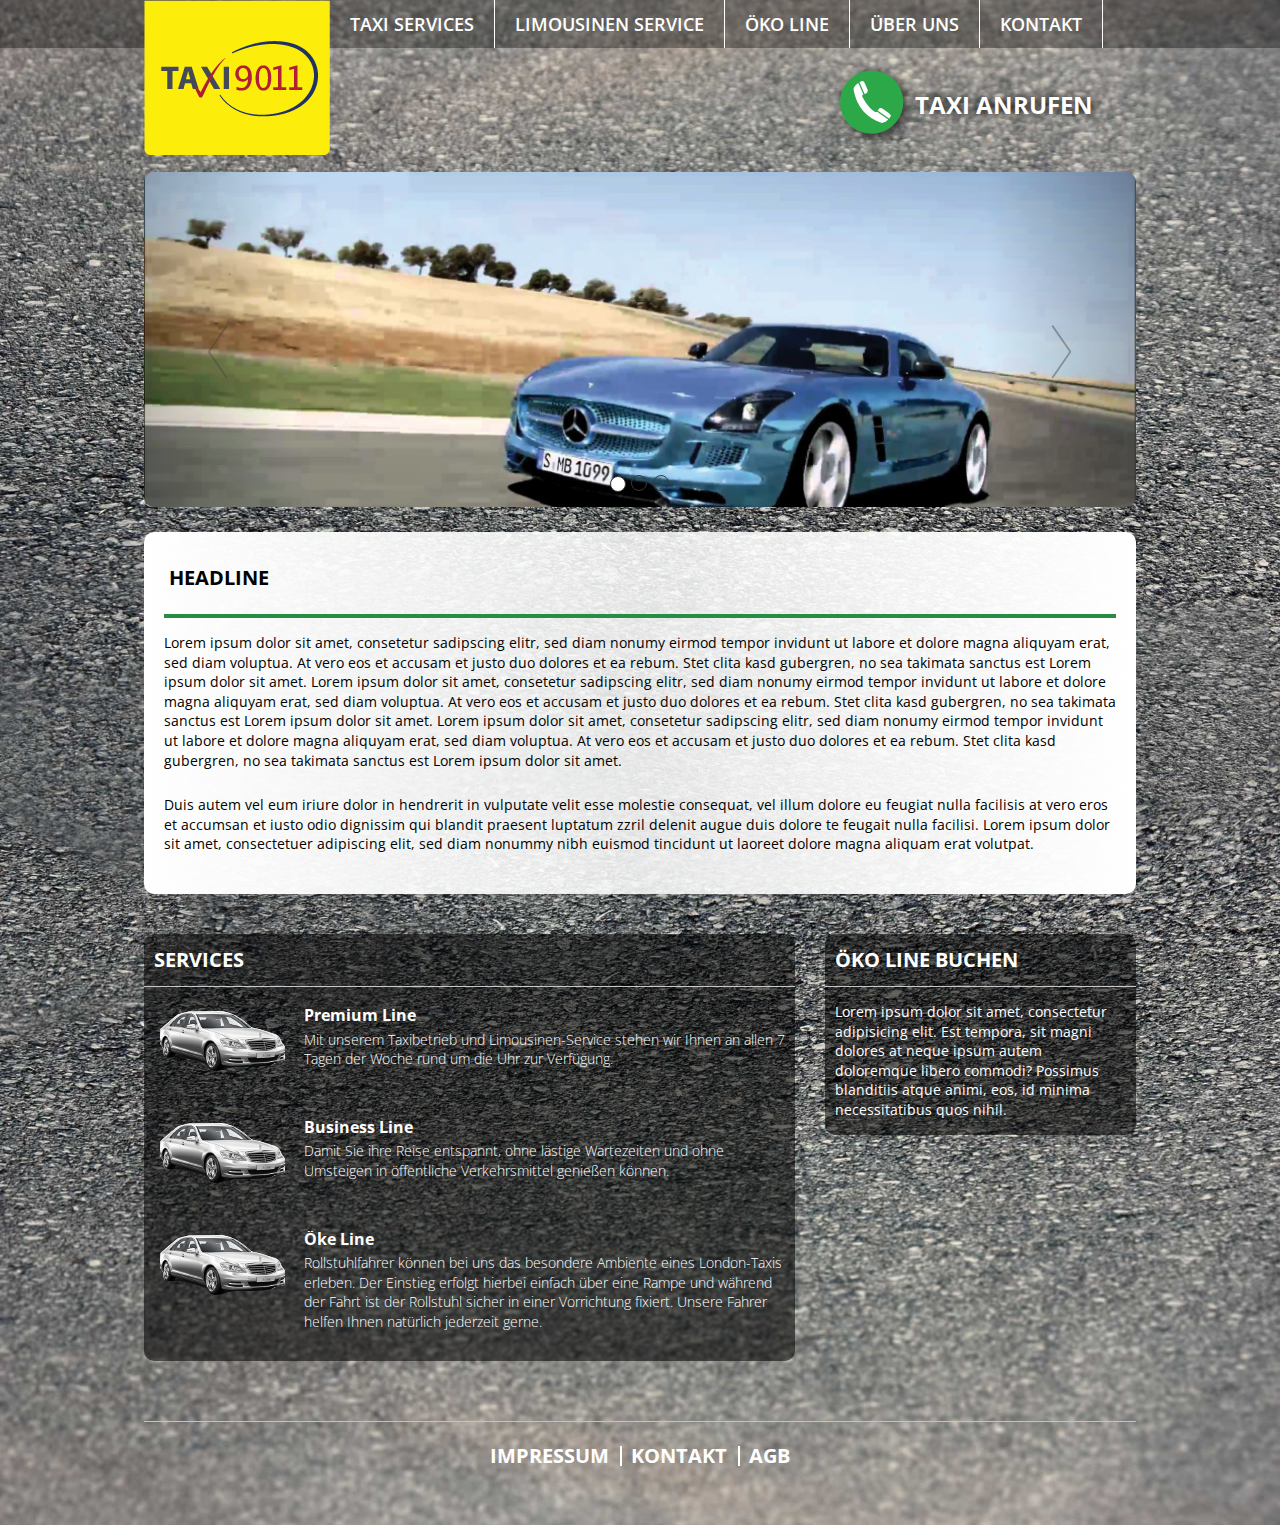
==== artikel.html @ eebd7be8 "upd" ====
<!doctype html>
<!--[if lte IE 8]><html class="lteie8"><![endif]-->
<!--[if gt IE 8]><!--><html><!--<![endif]-->
<head>
	<meta charset="utf-8">
	<title></title>
	<meta name="viewport" content="initial-scale=1"/>
	<link rel="stylesheet" media="screen" href="css/demo.css" >
	<link rel="stylesheet" media="screen" href="css/jquery.jscrollpane.css" >
	<link rel="stylesheet" media="screen" href="css/screen.css" >

	<!-- HTML5 Shim and Respond.js IE8 support of HTML5 elements and media queries -->
	<!-- WARNING: Respond.js doesn't work if you view the page via file:// -->
	<!--[if lt IE 9]>
	  <script src="https://oss.maxcdn.com/html5shiv/3.7.2/html5shiv.min.js"></script>
	  <script src="https://oss.maxcdn.com/respond/1.4.2/respond.min.js"></script>
	<![endif]-->

</head>
<body>

<div class="out">
	<div class="container-fluid">
		<div class="row">
			<div class="col-md-12">
				<div class="nav">
					<div class="nav-in">
						<div class="nav-in-mobile">
							<a href="#" class="logo">Taxi9011</a>
							<div class="nav-meta open-768">
								<p>Ihr Taxi für Lustenau, </p>
								<p>Bregenz und Umgebung</p>
							</div>
						</div>
						<div class="nav-subnav">
							<ul>
								<li>
									<a href="#"><span class="hide-768">Taxi</span> <span>SERVICES</span></a>
									<ul class="dropdown">
										<li>
											<a href="#">Flughafentransfer </a>
										</li>
										<li>
											<a href="#">Krankentransfer</a>
										</li>
										<li>
											<a href="#">Großraumtaxi</a>
										</li>
									</ul>
								</li>
								<li class="hide-768"><a href="#">Limousinen Service</a></li>
								<li class="hide-768"><a href="#">Öko Line</a></li>
								<li><a href="#">Über Uns</a></li>
								<li><a href="#">Kontakt</a></li>
								<li class="nav-subnav-tel open-768"><a href="#"></a></li>
							</ul>
						</div>
					</div>
				</div>
				<div class="some hide-768">
					<a href="#" class="some-link"><span>TAXI ANRUFEN</span></a>
				</div>
			</div>
		</div>
	</div>
	<!-- /.nav -->

	<div class="container-fluid">
		<div class="row">
			<div class="col-md-12">

				<div id="carousel" class="carousel carousel-normal slide" data-ride="carousel">
					<div class="carousel-in">
						<!-- Indicators -->
						<ol class="carousel-indicators">
						  <li data-target="#carousel" data-slide-to="0" class="active"></li>
						  <li data-target="#carousel" data-slide-to="1"></li>
						  <li data-target="#carousel" data-slide-to="2"></li>
						</ol>

						<!-- Wrapper for slides -->
						<div class="carousel-inner">
						  <div class="item active" style="background-image: url(img/slider2.jpg)"></div>
						  <div class="item" style="background-image: url(img/slider2.jpg)"></div>
						  <div class="item" style="background-image: url(img/slider2.jpg)"></div>
						</div>

						<!-- Controls -->
						<a class="left carousel-control" href="#carousel" role="button" data-slide="prev">
						  <span class="glyphicon glyphicon-chevron-left"></span>
						</a>
						<a class="right carousel-control" href="#carousel" role="button" data-slide="next">
						  <span class="glyphicon glyphicon-chevron-right"></span>
						</a>
					</div>
				</div>
				<!-- /.carousel -->
			</div>
		</div>
	</div>

	<div class="container-fluid">
		<div class="row">
			<div class="col-md-12 col-sm-12 col-xs-12">
				<div class="widget">
					<div class="widget-top">
						<h3 class="h3"><a href="#">HEADLINE</a></h3>
					</div>
					<div class="widget-content">
						<p>
							Lorem ipsum dolor sit amet, consetetur sadipscing elitr, sed diam nonumy eirmod tempor invidunt ut labore et dolore magna aliquyam erat, sed diam voluptua. At vero eos et accusam et justo duo dolores et ea rebum. Stet clita kasd gubergren, no sea takimata sanctus est Lorem ipsum dolor sit amet. Lorem ipsum dolor sit amet, consetetur sadipscing elitr, sed diam nonumy eirmod tempor invidunt ut labore et dolore magna aliquyam erat, sed diam voluptua. At vero eos et accusam et justo duo dolores et ea rebum. Stet clita kasd gubergren, no sea takimata sanctus est Lorem ipsum dolor sit amet. Lorem ipsum dolor sit amet, consetetur sadipscing elitr, sed diam nonumy eirmod tempor invidunt ut labore et dolore magna aliquyam erat, sed diam voluptua. At vero eos et accusam et justo duo dolores et ea rebum. Stet clita kasd gubergren, no sea takimata sanctus est Lorem ipsum dolor sit amet. 
						</p>
						<p>
							Duis autem vel eum iriure dolor in hendrerit in vulputate velit esse molestie consequat, vel illum dolore eu feugiat nulla facilisis at vero eros et accumsan et iusto odio dignissim qui blandit praesent luptatum zzril delenit augue duis dolore te feugait nulla facilisi. Lorem ipsum dolor sit amet, consectetuer adipiscing elit, sed diam nonummy nibh euismod tincidunt ut laoreet dolore magna aliquam erat volutpat. 
						</p>
					</div>
				</div>
			</div>
		</div>
	</div>
	<div class="container-fluid">
		<div class="row">
			<div class="col-md-8 col-sm-8 col-xs-12">
				<div class="service">
					<div class="service-top"><h3 class="h3">SERVICES</h3></div>
					<div class="service-item">
						<div class="service-item-media"><img src="img/car21.png" alt=""></div>
						<div class="service-item-descr">
							<h4 class="h4"><a href="#">Premium Line</a></h4>
							<p>Mit unserem Taxibetrieb und Limousinen-Service stehen wir Ihnen an allen 7 Tagen der Woche rund um die Uhr zur Verfügung.</p>
						</div>
					</div>
					<div class="service-item">
						<div class="service-item-media"><img src="img/car21.png" alt=""></div>
						<div class="service-item-descr">
							<h4 class="h4"><a href="#">Business Line</a></h4>
							<p>Damit Sie ihre Reise entspannt, ohne lästige Wartezeiten und ohne Umsteigen in öffentliche Verkehrsmittel genießen können.</p>
						</div>
					</div>
					<div class="service-item">
						<div class="service-item-media"><img src="img/car21.png" alt=""></div>
						<div class="service-item-descr">
							<h4 class="h4"><a href="#">Öke Line</a></h4>
							<p>Rollstuhlfahrer können bei uns das besondere Ambiente eines London-Taxis erleben. Der Einstieg erfolgt hierbei einfach über eine Rampe und während der Fahrt ist der Rollstuhl sicher in einer Vorrichtung fixiert. Unsere Fahrer helfen Ihnen natürlich jederzeit gerne.</p>
						</div>
					</div>
				</div>
			</div>
			<div class="col-md-4 col-sm-4 col-xs-12">
				<div class="form">
					<div class="form-top">
						<h3 class="h3">Öko Line BUCHEN</h3>
					</div>
					<div class="form-in">
						Lorem ipsum dolor sit amet, consectetur adipisicing elit. Est tempora, sit magni dolores at neque ipsum autem doloremque libero commodi? Possimus blanditiis atque animi, eos, id minima necessitatibus quos nihil.
					</div>
				</div>
			</div>
		</div>
	</div>
	<div class="container-fluid">
		<div class="row">
			<div class="col-md-12">
				<div class="footer">
					<div class="footer-nav">
						<ul>
							<li><a href="#">IMPResSUm</a></li>
							<li><a href="#">KONTAKT </a></li>
							<li><a href="#">AGB</a></li>
						</ul>
					</div>
				</div>
			</div>
		</div>
	</div>
</div>
<!-- /.out -->

<script src="js/lib/head.js" data-headjs-load="js/init.js"></script>
</body>
</html>
---- css/demo.css ----
/*
 * CSS Styles that are used on the jScrollPane demo site - these are custom to the site and
 * you shouldn't need to use them in your own implementations of jScrollPane.
 */

#top-nav
{
	width: 780px;
	background: #50506d;
	padding: 0 20px 12px 0;
	margin: 0 auto 20px;
	overflow: hidden;

	-moz-border-radius: 5px;
	-webkit-border-radius: 5px;
	border-radius: 5px;
	-moz-border-radius-topleft: 0;
	-webkit-border-top-left-radius: 0;
	border-radius-topleft: 0;
	-moz-border-radius-topright: 0;
	-webkit-border-top-right-radius: 0;
	border-radius-topright: 0;
}

#top-nav img
{
	float: left;
}

#top-nav ul
{
	margin: 28px 0 0;
	overflow: hidden;
	float: right;
}

#top-nav ul li
{
	float: left;
	padding: 0 0 0 1em;
	list-style: none;
}

#top-nav ul li a
{
	color: #fff;
}

#top-nav ul li a:hover
{
	color: #ffa;
}

#top-nav ul li:last-child
{
	padding-right: 0;
}

#container
{
	width: 760px;
	background: #eeeef4;
	padding: 20px;
	margin: 20px auto;

	-moz-border-radius: 5px;
	-webkit-border-radius: 5px;
	border-radius: 5px;
}

h2 span.setting-type
{
	font-weight: normal;
}
p.intro
{
	font-size: 116%;
	padding: 10px;
	background: #fff;

	-moz-border-radius: 3px;
	-webkit-border-radius: 3px;
	border-radius: 3px;

}
ul.link-list li
{
	margin: 0;
}
---- css/screen.css ----
@import url(http://fonts.googleapis.com/css?family=Open+Sans:400,300,600,700,800&subset=latin,cyrillic);
/* normalize.css v3.0.1 | MIT License | git.io/normalize */
html { font-family: sans-serif; -ms-text-size-adjust: 100%; -webkit-text-size-adjust: 100%; }

body { margin: 0; }

article, aside, details, figcaption, figure, footer, header, hgroup, main, nav, section, summary { display: block; }

audio, canvas, progress, video { display: inline-block; vertical-align: baseline; }

audio:not([controls]) { display: none; height: 0; }

[hidden], template { display: none; }

a { background: transparent; }

a:active, a:hover { outline: 0; }

abbr[title] { border-bottom: 1px dotted; }

b, strong { font-weight: bold; }

dfn { font-style: italic; }

h1 { font-size: 2em; margin: 0.67em 0; }

mark { background: #ff0; color: #000; }

small { font-size: 80%; }

sub, sup { font-size: 75%; line-height: 0; position: relative; vertical-align: baseline; }

sup { top: -0.5em; }

sub { bottom: -0.25em; }

img { border: 0; }

svg:not(:root) { overflow: hidden; }

figure { margin: 1em 40px; }

hr { -moz-box-sizing: content-box; box-sizing: content-box; height: 0; }

pre { overflow: auto; }

code, kbd, pre, samp { font-family: monospace, monospace; font-size: 1em; }

button, input, optgroup, select, textarea { color: inherit; font: inherit; margin: 0; }

button { overflow: visible; }

button, select { text-transform: none; }

button, html input[type="button"], input[type="reset"], input[type="submit"] { -webkit-appearance: button; cursor: pointer; }

button[disabled], html input[disabled] { cursor: default; }

button::-moz-focus-inner, input::-moz-focus-inner { border: 0; padding: 0; }

input { line-height: normal; }

input[type="checkbox"], input[type="radio"] { box-sizing: border-box; padding: 0; }

input[type="number"]::-webkit-inner-spin-button, input[type="number"]::-webkit-outer-spin-button { height: auto; }

input[type="search"] { -webkit-appearance: textfield; -moz-box-sizing: content-box; -webkit-box-sizing: content-box; box-sizing: content-box; }

input[type="search"]::-webkit-search-cancel-button, input[type="search"]::-webkit-search-decoration { -webkit-appearance: none; }

fieldset { border: 1px solid #c0c0c0; margin: 0 2px; padding: 0.35em 0.625em 0.75em; }

legend { border: 0; padding: 0; }

textarea { overflow: auto; }

optgroup { font-weight: bold; }

table { border-collapse: collapse; border-spacing: 0; }

td, th { padding: 0; }

@media print { * { text-shadow: none !important; color: #000 !important; background: transparent !important; box-shadow: none !important; }
  a, a:visited { text-decoration: underline; }
  a[href]:after { content: " (" attr(href) ")"; }
  abbr[title]:after { content: " (" attr(title) ")"; }
  a[href^="javascript:"]:after, a[href^="#"]:after { content: ""; }
  pre, blockquote { border: 1px solid #999; page-break-inside: avoid; }
  thead { display: table-header-group; }
  tr, img { page-break-inside: avoid; }
  img { max-width: 100% !important; }
  p, h2, h3 { orphans: 3; widows: 3; }
  h2, h3 { page-break-after: avoid; }
  select { background: #fff !important; }
  .navbar { display: none; }
  .table td, .table th { background-color: #fff !important; }
  .btn > .caret, .dropup > .btn > .caret { border-top-color: #000 !important; }
  .label { border: 1px solid #000; }
  .table { border-collapse: collapse !important; }
  .table-bordered th, .table-bordered td { border: 1px solid #ddd !important; } }
@font-face { font-family: 'Glyphicons Halflings'; src: url("bootstrap/glyphicons-halflings-regular.eot"); src: url("bootstrap/glyphicons-halflings-regular.eot?#iefix") format("embedded-opentype"), url("bootstrap/glyphicons-halflings-regular.woff") format("woff"), url("bootstrap/glyphicons-halflings-regular.ttf") format("truetype"), url("bootstrap/glyphicons-halflings-regular.svg#glyphicons_halflingsregular") format("svg"); }

.glyphicon { position: relative; top: 1px; display: inline-block; font-family: 'Glyphicons Halflings'; font-style: normal; font-weight: normal; line-height: 1; -webkit-font-smoothing: antialiased; -moz-osx-font-smoothing: grayscale; }

.glyphicon-asterisk:before { content: "\2a"; }

.glyphicon-plus:before { content: "\2b"; }

.glyphicon-euro:before { content: "\20ac"; }

.glyphicon-minus:before { content: "\2212"; }

.glyphicon-cloud:before { content: "\2601"; }

.glyphicon-envelope:before { content: "\2709"; }

.glyphicon-pencil:before { content: "\270f"; }

.glyphicon-glass:before { content: "\e001"; }

.glyphicon-music:before { content: "\e002"; }

.glyphicon-search:before { content: "\e003"; }

.glyphicon-heart:before { content: "\e005"; }

.glyphicon-star:before { content: "\e006"; }

.glyphicon-star-empty:before { content: "\e007"; }

.glyphicon-user:before { content: "\e008"; }

.glyphicon-film:before { content: "\e009"; }

.glyphicon-th-large:before { content: "\e010"; }

.glyphicon-th:before { content: "\e011"; }

.glyphicon-th-list:before { content: "\e012"; }

.glyphicon-ok:before { content: "\e013"; }

.glyphicon-remove:before { content: "\e014"; }

.glyphicon-zoom-in:before { content: "\e015"; }

.glyphicon-zoom-out:before { content: "\e016"; }

.glyphicon-off:before { content: "\e017"; }

.glyphicon-signal:before { content: "\e018"; }

.glyphicon-cog:before { content: "\e019"; }

.glyphicon-trash:before { content: "\e020"; }

.glyphicon-home:before { content: "\e021"; }

.glyphicon-file:before { content: "\e022"; }

.glyphicon-time:before { content: "\e023"; }

.glyphicon-road:before { content: "\e024"; }

.glyphicon-download-alt:before { content: "\e025"; }

.glyphicon-download:before { content: "\e026"; }

.glyphicon-upload:before { content: "\e027"; }

.glyphicon-inbox:before { content: "\e028"; }

.glyphicon-play-circle:before { content: "\e029"; }

.glyphicon-repeat:before { content: "\e030"; }

.glyphicon-refresh:before { content: "\e031"; }

.glyphicon-list-alt:before { content: "\e032"; }

.glyphicon-lock:before { content: "\e033"; }

.glyphicon-flag:before { content: "\e034"; }

.glyphicon-headphones:before { content: "\e035"; }

.glyphicon-volume-off:before { content: "\e036"; }

.glyphicon-volume-down:before { content: "\e037"; }

.glyphicon-volume-up:before { content: "\e038"; }

.glyphicon-qrcode:before { content: "\e039"; }

.glyphicon-barcode:before { content: "\e040"; }

.glyphicon-tag:before { content: "\e041"; }

.glyphicon-tags:before { content: "\e042"; }

.glyphicon-book:before { content: "\e043"; }

.glyphicon-bookmark:before { content: "\e044"; }

.glyphicon-print:before { content: "\e045"; }

.glyphicon-camera:before { content: "\e046"; }

.glyphicon-font:before { content: "\e047"; }

.glyphicon-bold:before { content: "\e048"; }

.glyphicon-italic:before { content: "\e049"; }

.glyphicon-text-height:before { content: "\e050"; }

.glyphicon-text-width:before { content: "\e051"; }

.glyphicon-align-left:before { content: "\e052"; }

.glyphicon-align-center:before { content: "\e053"; }

.glyphicon-align-right:before { content: "\e054"; }

.glyphicon-align-justify:before { content: "\e055"; }

.glyphicon-list:before { content: "\e056"; }

.glyphicon-indent-left:before { content: "\e057"; }

.glyphicon-indent-right:before { content: "\e058"; }

.glyphicon-facetime-video:before { content: "\e059"; }

.glyphicon-picture:before { content: "\e060"; }

.glyphicon-map-marker:before { content: "\e062"; }

.glyphicon-adjust:before { content: "\e063"; }

.glyphicon-tint:before { content: "\e064"; }

.glyphicon-edit:before { content: "\e065"; }

.glyphicon-share:before { content: "\e066"; }

.glyphicon-check:before { content: "\e067"; }

.glyphicon-move:before { content: "\e068"; }

.glyphicon-step-backward:before { content: "\e069"; }

.glyphicon-fast-backward:before { content: "\e070"; }

.glyphicon-backward:before { content: "\e071"; }

.glyphicon-play:before { content: "\e072"; }

.glyphicon-pause:before { content: "\e073"; }

.glyphicon-stop:before { content: "\e074"; }

.glyphicon-forward:before { content: "\e075"; }

.glyphicon-fast-forward:before { content: "\e076"; }

.glyphicon-step-forward:before { content: "\e077"; }

.glyphicon-eject:before { content: "\e078"; }

.glyphicon-chevron-left:before { content: "\e079"; }

.glyphicon-chevron-right:before { content: "\e080"; }

.glyphicon-plus-sign:before { content: "\e081"; }

.glyphicon-minus-sign:before { content: "\e082"; }

.glyphicon-remove-sign:before { content: "\e083"; }

.glyphicon-ok-sign:before { content: "\e084"; }

.glyphicon-question-sign:before { content: "\e085"; }

.glyphicon-info-sign:before { content: "\e086"; }

.glyphicon-screenshot:before { content: "\e087"; }

.glyphicon-remove-circle:before { content: "\e088"; }

.glyphicon-ok-circle:before { content: "\e089"; }

.glyphicon-ban-circle:before { content: "\e090"; }

.glyphicon-arrow-left:before { content: "\e091"; }

.glyphicon-arrow-right:before { content: "\e092"; }

.glyphicon-arrow-up:before { content: "\e093"; }

.glyphicon-arrow-down:before { content: "\e094"; }

.glyphicon-share-alt:before { content: "\e095"; }

.glyphicon-resize-full:before { content: "\e096"; }

.glyphicon-resize-small:before { content: "\e097"; }

.glyphicon-exclamation-sign:before { content: "\e101"; }

.glyphicon-gift:before { content: "\e102"; }

.glyphicon-leaf:before { content: "\e103"; }

.glyphicon-fire:before { content: "\e104"; }

.glyphicon-eye-open:before { content: "\e105"; }

.glyphicon-eye-close:before { content: "\e106"; }

.glyphicon-warning-sign:before { content: "\e107"; }

.glyphicon-plane:before { content: "\e108"; }

.glyphicon-calendar:before { content: "\e109"; }

.glyphicon-random:before { content: "\e110"; }

.glyphicon-comment:before { content: "\e111"; }

.glyphicon-magnet:before { content: "\e112"; }

.glyphicon-chevron-up:before { content: "\e113"; }

.glyphicon-chevron-down:before { content: "\e114"; }

.glyphicon-retweet:before { content: "\e115"; }

.glyphicon-shopping-cart:before { content: "\e116"; }

.glyphicon-folder-close:before { content: "\e117"; }

.glyphicon-folder-open:before { content: "\e118"; }

.glyphicon-resize-vertical:before { content: "\e119"; }

.glyphicon-resize-horizontal:before { content: "\e120"; }

.glyphicon-hdd:before { content: "\e121"; }

.glyphicon-bullhorn:before { content: "\e122"; }

.glyphicon-bell:before { content: "\e123"; }

.glyphicon-certificate:before { content: "\e124"; }

.glyphicon-thumbs-up:before { content: "\e125"; }

.glyphicon-thumbs-down:before { content: "\e126"; }

.glyphicon-hand-right:before { content: "\e127"; }

.glyphicon-hand-left:before { content: "\e128"; }

.glyphicon-hand-up:before { content: "\e129"; }

.glyphicon-hand-down:before { content: "\e130"; }

.glyphicon-circle-arrow-right:before { content: "\e131"; }

.glyphicon-circle-arrow-left:before { content: "\e132"; }

.glyphicon-circle-arrow-up:before { content: "\e133"; }

.glyphicon-circle-arrow-down:before { content: "\e134"; }

.glyphicon-globe:before { content: "\e135"; }

.glyphicon-wrench:before { content: "\e136"; }

.glyphicon-tasks:before { content: "\e137"; }

.glyphicon-filter:before { content: "\e138"; }

.glyphicon-briefcase:before { content: "\e139"; }

.glyphicon-fullscreen:before { content: "\e140"; }

.glyphicon-dashboard:before { content: "\e141"; }

.glyphicon-paperclip:before { content: "\e142"; }

.glyphicon-heart-empty:before { content: "\e143"; }

.glyphicon-link:before { content: "\e144"; }

.glyphicon-phone:before { content: "\e145"; }

.glyphicon-pushpin:before { content: "\e146"; }

.glyphicon-usd:before { content: "\e148"; }

.glyphicon-gbp:before { content: "\e149"; }

.glyphicon-sort:before { content: "\e150"; }

.glyphicon-sort-by-alphabet:before { content: "\e151"; }

.glyphicon-sort-by-alphabet-alt:before { content: "\e152"; }

.glyphicon-sort-by-order:before { content: "\e153"; }

.glyphicon-sort-by-order-alt:before { content: "\e154"; }

.glyphicon-sort-by-attributes:before { content: "\e155"; }

.glyphicon-sort-by-attributes-alt:before { content: "\e156"; }

.glyphicon-unchecked:before { content: "\e157"; }

.glyphicon-expand:before { content: "\e158"; }

.glyphicon-collapse-down:before { content: "\e159"; }

.glyphicon-collapse-up:before { content: "\e160"; }

.glyphicon-log-in:before { content: "\e161"; }

.glyphicon-flash:before { content: "\e162"; }

.glyphicon-log-out:before { content: "\e163"; }

.glyphicon-new-window:before { content: "\e164"; }

.glyphicon-record:before { content: "\e165"; }

.glyphicon-save:before { content: "\e166"; }

.glyphicon-open:before { content: "\e167"; }

.glyphicon-saved:before { content: "\e168"; }

.glyphicon-import:before { content: "\e169"; }

.glyphicon-export:before { content: "\e170"; }

.glyphicon-send:before { content: "\e171"; }

.glyphicon-floppy-disk:before { content: "\e172"; }

.glyphicon-floppy-saved:before { content: "\e173"; }

.glyphicon-floppy-remove:before { content: "\e174"; }

.glyphicon-floppy-save:before { content: "\e175"; }

.glyphicon-floppy-open:before { content: "\e176"; }

.glyphicon-credit-card:before { content: "\e177"; }

.glyphicon-transfer:before { content: "\e178"; }

.glyphicon-cutlery:before { content: "\e179"; }

.glyphicon-header:before { content: "\e180"; }

.glyphicon-compressed:before { content: "\e181"; }

.glyphicon-earphone:before { content: "\e182"; }

.glyphicon-phone-alt:before { content: "\e183"; }

.glyphicon-tower:before { content: "\e184"; }

.glyphicon-stats:before { content: "\e185"; }

.glyphicon-sd-video:before { content: "\e186"; }

.glyphicon-hd-video:before { content: "\e187"; }

.glyphicon-subtitles:before { content: "\e188"; }

.glyphicon-sound-stereo:before { content: "\e189"; }

.glyphicon-sound-dolby:before { content: "\e190"; }

.glyphicon-sound-5-1:before { content: "\e191"; }

.glyphicon-sound-6-1:before { content: "\e192"; }

.glyphicon-sound-7-1:before { content: "\e193"; }

.glyphicon-copyright-mark:before { content: "\e194"; }

.glyphicon-registration-mark:before { content: "\e195"; }

.glyphicon-cloud-download:before { content: "\e197"; }

.glyphicon-cloud-upload:before { content: "\e198"; }

.glyphicon-tree-conifer:before { content: "\e199"; }

.glyphicon-tree-deciduous:before { content: "\e200"; }

* { -webkit-box-sizing: border-box; -moz-box-sizing: border-box; box-sizing: border-box; }

*:before, *:after { -webkit-box-sizing: border-box; -moz-box-sizing: border-box; box-sizing: border-box; }

html { font-size: 10px; -webkit-tap-highlight-color: rgba(0, 0, 0, 0); }

body { font-family: "Helvetica Neue", Helvetica, Arial, sans-serif; font-size: 14px; line-height: 1.42857; color: #333333; background-color: white; }

input, button, select, textarea { font-family: inherit; font-size: inherit; line-height: inherit; }

a { color: #222c63; text-decoration: none; }
a:hover, a:focus { color: #0e132a; text-decoration: underline; }
a:focus { outline: thin dotted; outline: 5px auto -webkit-focus-ring-color; outline-offset: -2px; }

figure { margin: 0; }

img { vertical-align: middle; }

.img-responsive { display: block; width: 100% \9; max-width: 100%; height: auto; }

.img-rounded { border-radius: 6px; }

.img-thumbnail { padding: 4px; line-height: 1.42857; background-color: white; border: 1px solid #dddddd; border-radius: 4px; -webkit-transition: all 0.2s ease-in-out; -o-transition: all 0.2s ease-in-out; transition: all 0.2s ease-in-out; display: inline-block; width: 100% \9; max-width: 100%; height: auto; }

.img-circle { border-radius: 50%; }

hr { margin-top: 20px; margin-bottom: 20px; border: 0; border-top: 1px solid #eeeeee; }

.sr-only { position: absolute; width: 1px; height: 1px; margin: -1px; padding: 0; overflow: hidden; clip: rect(0, 0, 0, 0); border: 0; }

.sr-only-focusable:active, .sr-only-focusable:focus { position: static; width: auto; height: auto; margin: 0; overflow: visible; clip: auto; }

h1, h2, h3, h4, h5, h6, .h1, .h2, .h3, .h4, .h5, .h6 { font-family: inherit; font-weight: 500; line-height: 1.1; color: inherit; }
h1 small, h1 .small, h2 small, h2 .small, h3 small, h3 .small, h4 small, h4 .small, h5 small, h5 .small, h6 small, h6 .small, .h1 small, .h1 .small, .h2 small, .h2 .small, .h3 small, .h3 .small, .h4 small, .h4 .small, .h5 small, .h5 .small, .h6 small, .h6 .small { font-weight: normal; line-height: 1; color: #777777; }

h1, .h1, h2, .h2, h3, .h3 { margin-top: 20px; margin-bottom: 10px; }
h1 small, h1 .small, .h1 small, .h1 .small, h2 small, h2 .small, .h2 small, .h2 .small, h3 small, h3 .small, .h3 small, .h3 .small { font-size: 65%; }

h4, .h4, h5, .h5, h6, .h6 { margin-top: 10px; margin-bottom: 10px; }
h4 small, h4 .small, .h4 small, .h4 .small, h5 small, h5 .small, .h5 small, .h5 .small, h6 small, h6 .small, .h6 small, .h6 .small { font-size: 75%; }

h1, .h1 { font-size: 36px; }

h2, .h2 { font-size: 30px; }

h3, .h3 { font-size: 24px; }

h4, .h4 { font-size: 18px; }

h5, .h5 { font-size: 14px; }

h6, .h6 { font-size: 12px; }

p { margin: 0 0 10px; }

.lead { margin-bottom: 20px; font-size: 16px; font-weight: 300; line-height: 1.4; }
@media (min-width: 768px) { .lead { font-size: 21px; } }

small, .small { font-size: 85%; }

cite { font-style: normal; }

mark, .mark { background-color: #fcf8e3; padding: .2em; }

.text-left { text-align: left; }

.text-right { text-align: right; }

.text-center { text-align: center; }

.text-justify { text-align: justify; }

.text-nowrap { white-space: nowrap; }

.text-lowercase { text-transform: lowercase; }

.text-uppercase { text-transform: uppercase; }

.text-capitalize { text-transform: capitalize; }

.text-muted { color: #777777; }

.text-primary { color: #222c63; }

a.text-primary:hover { color: #151b3d; }

.text-success { color: #3c763d; }

a.text-success:hover { color: #2b542c; }

.text-info { color: #31708f; }

a.text-info:hover { color: #245269; }

.text-warning { color: #8a6d3b; }

a.text-warning:hover { color: #66512c; }

.text-danger { color: #a94442; }

a.text-danger:hover { color: #843534; }

.bg-primary { color: #fff; }

.bg-primary { background-color: #222c63; }

a.bg-primary:hover { background-color: #151b3d; }

.bg-success { background-color: #dff0d8; }

a.bg-success:hover { background-color: #c1e2b3; }

.bg-info { background-color: #d9edf7; }

a.bg-info:hover { background-color: #afd9ee; }

.bg-warning { background-color: #fcf8e3; }

a.bg-warning:hover { background-color: #f7ecb5; }

.bg-danger { background-color: #f2dede; }

a.bg-danger:hover { background-color: #e4b9b9; }

.page-header { padding-bottom: 9px; margin: 40px 0 20px; border-bottom: 1px solid #eeeeee; }

ul, ol { margin-top: 0; margin-bottom: 10px; }
ul ul, ul ol, ol ul, ol ol { margin-bottom: 0; }

.list-unstyled, .list-inline { padding-left: 0; list-style: none; }

.list-inline { margin-left: -5px; }
.list-inline > li { display: inline-block; padding-left: 5px; padding-right: 5px; }

dl { margin-top: 0; margin-bottom: 20px; }

dt, dd { line-height: 1.42857; }

dt { font-weight: bold; }

dd { margin-left: 0; }

.dl-horizontal dd:before, .dl-horizontal dd:after { content: " "; display: table; }
.dl-horizontal dd:after { clear: both; }
@media (min-width: 768px) { .dl-horizontal dt { float: left; width: 160px; clear: left; text-align: right; overflow: hidden; text-overflow: ellipsis; white-space: nowrap; }
  .dl-horizontal dd { margin-left: 180px; } }

abbr[title], abbr[data-original-title] { cursor: help; border-bottom: 1px dotted #777777; }

.initialism { font-size: 90%; text-transform: uppercase; }

blockquote { padding: 10px 20px; margin: 0 0 20px; font-size: 17.5px; border-left: 5px solid #eeeeee; }
blockquote p:last-child, blockquote ul:last-child, blockquote ol:last-child { margin-bottom: 0; }
blockquote footer, blockquote small, blockquote .small { display: block; font-size: 80%; line-height: 1.42857; color: #777777; }
blockquote footer:before, blockquote small:before, blockquote .small:before { content: '\2014 \00A0'; }

.blockquote-reverse, blockquote.pull-right { padding-right: 15px; padding-left: 0; border-right: 5px solid #eeeeee; border-left: 0; text-align: right; }
.blockquote-reverse footer:before, .blockquote-reverse small:before, .blockquote-reverse .small:before, blockquote.pull-right footer:before, blockquote.pull-right small:before, blockquote.pull-right .small:before { content: ''; }
.blockquote-reverse footer:after, .blockquote-reverse small:after, .blockquote-reverse .small:after, blockquote.pull-right footer:after, blockquote.pull-right small:after, blockquote.pull-right .small:after { content: '\00A0 \2014'; }

blockquote:before, blockquote:after { content: ""; }

address { margin-bottom: 20px; font-style: normal; line-height: 1.42857; }

code, kbd, pre, samp { font-family: Menlo, Monaco, Consolas, "Courier New", monospace; }

code { padding: 2px 4px; font-size: 90%; color: #c7254e; background-color: #f9f2f4; border-radius: 4px; }

kbd { padding: 2px 4px; font-size: 90%; color: white; background-color: #333333; border-radius: 3px; box-shadow: inset 0 -1px 0 rgba(0, 0, 0, 0.25); }
kbd kbd { padding: 0; font-size: 100%; box-shadow: none; }

pre { display: block; padding: 9.5px; margin: 0 0 10px; font-size: 13px; line-height: 1.42857; word-break: break-all; word-wrap: break-word; color: #333333; background-color: whitesmoke; border: 1px solid #cccccc; border-radius: 4px; }
pre code { padding: 0; font-size: inherit; color: inherit; white-space: pre-wrap; background-color: transparent; border-radius: 0; }

.pre-scrollable { max-height: 340px; overflow-y: scroll; }

.container { margin-right: auto; margin-left: auto; padding-left: 15px; padding-right: 15px; }
.container:before, .container:after { content: " "; display: table; }
.container:after { clear: both; }
@media (min-width: 768px) { .container { width: 750px; } }
@media (min-width: 992px) { .container { width: 970px; } }
@media (min-width: 1200px) { .container { width: 1170px; } }

.container-fluid { margin-right: auto; margin-left: auto; padding-left: 15px; padding-right: 15px; }
.container-fluid:before, .container-fluid:after { content: " "; display: table; }
.container-fluid:after { clear: both; }

.row { margin-left: -15px; margin-right: -15px; }
.row:before, .row:after { content: " "; display: table; }
.row:after { clear: both; }

.col-xs-1, .col-sm-1, .col-md-1, .col-lg-1, .col-xs-2, .col-sm-2, .col-md-2, .col-lg-2, .col-xs-3, .col-sm-3, .col-md-3, .col-lg-3, .col-xs-4, .col-sm-4, .col-md-4, .col-lg-4, .col-xs-5, .col-sm-5, .col-md-5, .col-lg-5, .col-xs-6, .col-sm-6, .col-md-6, .col-lg-6, .col-xs-7, .col-sm-7, .col-md-7, .col-lg-7, .col-xs-8, .col-sm-8, .col-md-8, .col-lg-8, .col-xs-9, .col-sm-9, .col-md-9, .col-lg-9, .col-xs-10, .col-sm-10, .col-md-10, .col-lg-10, .col-xs-11, .col-sm-11, .col-md-11, .col-lg-11, .col-xs-12, .col-sm-12, .col-md-12, .col-lg-12 { position: relative; min-height: 1px; padding-left: 15px; padding-right: 15px; }

.col-xs-1, .col-xs-2, .col-xs-3, .col-xs-4, .col-xs-5, .col-xs-6, .col-xs-7, .col-xs-8, .col-xs-9, .col-xs-10, .col-xs-11, .col-xs-12 { float: left; }

.col-xs-1 { width: 8.33333%; }

.col-xs-2 { width: 16.66667%; }

.col-xs-3 { width: 25%; }

.col-xs-4 { width: 33.33333%; }

.col-xs-5 { width: 41.66667%; }

.col-xs-6 { width: 50%; }

.col-xs-7 { width: 58.33333%; }

.col-xs-8 { width: 66.66667%; }

.col-xs-9 { width: 75%; }

.col-xs-10 { width: 83.33333%; }

.col-xs-11 { width: 91.66667%; }

.col-xs-12 { width: 100%; }

.col-xs-pull-0 { right: auto; }

.col-xs-pull-1 { right: 8.33333%; }

.col-xs-pull-2 { right: 16.66667%; }

.col-xs-pull-3 { right: 25%; }

.col-xs-pull-4 { right: 33.33333%; }

.col-xs-pull-5 { right: 41.66667%; }

.col-xs-pull-6 { right: 50%; }

.col-xs-pull-7 { right: 58.33333%; }

.col-xs-pull-8 { right: 66.66667%; }

.col-xs-pull-9 { right: 75%; }

.col-xs-pull-10 { right: 83.33333%; }

.col-xs-pull-11 { right: 91.66667%; }

.col-xs-pull-12 { right: 100%; }

.col-xs-push-0 { left: auto; }

.col-xs-push-1 { left: 8.33333%; }

.col-xs-push-2 { left: 16.66667%; }

.col-xs-push-3 { left: 25%; }

.col-xs-push-4 { left: 33.33333%; }

.col-xs-push-5 { left: 41.66667%; }

.col-xs-push-6 { left: 50%; }

.col-xs-push-7 { left: 58.33333%; }

.col-xs-push-8 { left: 66.66667%; }

.col-xs-push-9 { left: 75%; }

.col-xs-push-10 { left: 83.33333%; }

.col-xs-push-11 { left: 91.66667%; }

.col-xs-push-12 { left: 100%; }

.col-xs-offset-0 { margin-left: 0%; }

.col-xs-offset-1 { margin-left: 8.33333%; }

.col-xs-offset-2 { margin-left: 16.66667%; }

.col-xs-offset-3 { margin-left: 25%; }

.col-xs-offset-4 { margin-left: 33.33333%; }

.col-xs-offset-5 { margin-left: 41.66667%; }

.col-xs-offset-6 { margin-left: 50%; }

.col-xs-offset-7 { margin-left: 58.33333%; }

.col-xs-offset-8 { margin-left: 66.66667%; }

.col-xs-offset-9 { margin-left: 75%; }

.col-xs-offset-10 { margin-left: 83.33333%; }

.col-xs-offset-11 { margin-left: 91.66667%; }

.col-xs-offset-12 { margin-left: 100%; }

@media (min-width: 768px) { .col-sm-1, .col-sm-2, .col-sm-3, .col-sm-4, .col-sm-5, .col-sm-6, .col-sm-7, .col-sm-8, .col-sm-9, .col-sm-10, .col-sm-11, .col-sm-12 { float: left; }
  .col-sm-1 { width: 8.33333%; }
  .col-sm-2 { width: 16.66667%; }
  .col-sm-3 { width: 25%; }
  .col-sm-4 { width: 33.33333%; }
  .col-sm-5 { width: 41.66667%; }
  .col-sm-6 { width: 50%; }
  .col-sm-7 { width: 58.33333%; }
  .col-sm-8 { width: 66.66667%; }
  .col-sm-9 { width: 75%; }
  .col-sm-10 { width: 83.33333%; }
  .col-sm-11 { width: 91.66667%; }
  .col-sm-12 { width: 100%; }
  .col-sm-pull-0 { right: auto; }
  .col-sm-pull-1 { right: 8.33333%; }
  .col-sm-pull-2 { right: 16.66667%; }
  .col-sm-pull-3 { right: 25%; }
  .col-sm-pull-4 { right: 33.33333%; }
  .col-sm-pull-5 { right: 41.66667%; }
  .col-sm-pull-6 { right: 50%; }
  .col-sm-pull-7 { right: 58.33333%; }
  .col-sm-pull-8 { right: 66.66667%; }
  .col-sm-pull-9 { right: 75%; }
  .col-sm-pull-10 { right: 83.33333%; }
  .col-sm-pull-11 { right: 91.66667%; }
  .col-sm-pull-12 { right: 100%; }
  .col-sm-push-0 { left: auto; }
  .col-sm-push-1 { left: 8.33333%; }
  .col-sm-push-2 { left: 16.66667%; }
  .col-sm-push-3 { left: 25%; }
  .col-sm-push-4 { left: 33.33333%; }
  .col-sm-push-5 { left: 41.66667%; }
  .col-sm-push-6 { left: 50%; }
  .col-sm-push-7 { left: 58.33333%; }
  .col-sm-push-8 { left: 66.66667%; }
  .col-sm-push-9 { left: 75%; }
  .col-sm-push-10 { left: 83.33333%; }
  .col-sm-push-11 { left: 91.66667%; }
  .col-sm-push-12 { left: 100%; }
  .col-sm-offset-0 { margin-left: 0%; }
  .col-sm-offset-1 { margin-left: 8.33333%; }
  .col-sm-offset-2 { margin-left: 16.66667%; }
  .col-sm-offset-3 { margin-left: 25%; }
  .col-sm-offset-4 { margin-left: 33.33333%; }
  .col-sm-offset-5 { margin-left: 41.66667%; }
  .col-sm-offset-6 { margin-left: 50%; }
  .col-sm-offset-7 { margin-left: 58.33333%; }
  .col-sm-offset-8 { margin-left: 66.66667%; }
  .col-sm-offset-9 { margin-left: 75%; }
  .col-sm-offset-10 { margin-left: 83.33333%; }
  .col-sm-offset-11 { margin-left: 91.66667%; }
  .col-sm-offset-12 { margin-left: 100%; } }
@media (min-width: 992px) { .col-md-1, .col-md-2, .col-md-3, .col-md-4, .col-md-5, .col-md-6, .col-md-7, .col-md-8, .col-md-9, .col-md-10, .col-md-11, .col-md-12 { float: left; }
  .col-md-1 { width: 8.33333%; }
  .col-md-2 { width: 16.66667%; }
  .col-md-3 { width: 25%; }
  .col-md-4 { width: 33.33333%; }
  .col-md-5 { width: 41.66667%; }
  .col-md-6 { width: 50%; }
  .col-md-7 { width: 58.33333%; }
  .col-md-8 { width: 66.66667%; }
  .col-md-9 { width: 75%; }
  .col-md-10 { width: 83.33333%; }
  .col-md-11 { width: 91.66667%; }
  .col-md-12 { width: 100%; }
  .col-md-pull-0 { right: auto; }
  .col-md-pull-1 { right: 8.33333%; }
  .col-md-pull-2 { right: 16.66667%; }
  .col-md-pull-3 { right: 25%; }
  .col-md-pull-4 { right: 33.33333%; }
  .col-md-pull-5 { right: 41.66667%; }
  .col-md-pull-6 { right: 50%; }
  .col-md-pull-7 { right: 58.33333%; }
  .col-md-pull-8 { right: 66.66667%; }
  .col-md-pull-9 { right: 75%; }
  .col-md-pull-10 { right: 83.33333%; }
  .col-md-pull-11 { right: 91.66667%; }
  .col-md-pull-12 { right: 100%; }
  .col-md-push-0 { left: auto; }
  .col-md-push-1 { left: 8.33333%; }
  .col-md-push-2 { left: 16.66667%; }
  .col-md-push-3 { left: 25%; }
  .col-md-push-4 { left: 33.33333%; }
  .col-md-push-5 { left: 41.66667%; }
  .col-md-push-6 { left: 50%; }
  .col-md-push-7 { left: 58.33333%; }
  .col-md-push-8 { left: 66.66667%; }
  .col-md-push-9 { left: 75%; }
  .col-md-push-10 { left: 83.33333%; }
  .col-md-push-11 { left: 91.66667%; }
  .col-md-push-12 { left: 100%; }
  .col-md-offset-0 { margin-left: 0%; }
  .col-md-offset-1 { margin-left: 8.33333%; }
  .col-md-offset-2 { margin-left: 16.66667%; }
  .col-md-offset-3 { margin-left: 25%; }
  .col-md-offset-4 { margin-left: 33.33333%; }
  .col-md-offset-5 { margin-left: 41.66667%; }
  .col-md-offset-6 { margin-left: 50%; }
  .col-md-offset-7 { margin-left: 58.33333%; }
  .col-md-offset-8 { margin-left: 66.66667%; }
  .col-md-offset-9 { margin-left: 75%; }
  .col-md-offset-10 { margin-left: 83.33333%; }
  .col-md-offset-11 { margin-left: 91.66667%; }
  .col-md-offset-12 { margin-left: 100%; } }
@media (min-width: 1200px) { .col-lg-1, .col-lg-2, .col-lg-3, .col-lg-4, .col-lg-5, .col-lg-6, .col-lg-7, .col-lg-8, .col-lg-9, .col-lg-10, .col-lg-11, .col-lg-12 { float: left; }
  .col-lg-1 { width: 8.33333%; }
  .col-lg-2 { width: 16.66667%; }
  .col-lg-3 { width: 25%; }
  .col-lg-4 { width: 33.33333%; }
  .col-lg-5 { width: 41.66667%; }
  .col-lg-6 { width: 50%; }
  .col-lg-7 { width: 58.33333%; }
  .col-lg-8 { width: 66.66667%; }
  .col-lg-9 { width: 75%; }
  .col-lg-10 { width: 83.33333%; }
  .col-lg-11 { width: 91.66667%; }
  .col-lg-12 { width: 100%; }
  .col-lg-pull-0 { right: auto; }
  .col-lg-pull-1 { right: 8.33333%; }
  .col-lg-pull-2 { right: 16.66667%; }
  .col-lg-pull-3 { right: 25%; }
  .col-lg-pull-4 { right: 33.33333%; }
  .col-lg-pull-5 { right: 41.66667%; }
  .col-lg-pull-6 { right: 50%; }
  .col-lg-pull-7 { right: 58.33333%; }
  .col-lg-pull-8 { right: 66.66667%; }
  .col-lg-pull-9 { right: 75%; }
  .col-lg-pull-10 { right: 83.33333%; }
  .col-lg-pull-11 { right: 91.66667%; }
  .col-lg-pull-12 { right: 100%; }
  .col-lg-push-0 { left: auto; }
  .col-lg-push-1 { left: 8.33333%; }
  .col-lg-push-2 { left: 16.66667%; }
  .col-lg-push-3 { left: 25%; }
  .col-lg-push-4 { left: 33.33333%; }
  .col-lg-push-5 { left: 41.66667%; }
  .col-lg-push-6 { left: 50%; }
  .col-lg-push-7 { left: 58.33333%; }
  .col-lg-push-8 { left: 66.66667%; }
  .col-lg-push-9 { left: 75%; }
  .col-lg-push-10 { left: 83.33333%; }
  .col-lg-push-11 { left: 91.66667%; }
  .col-lg-push-12 { left: 100%; }
  .col-lg-offset-0 { margin-left: 0%; }
  .col-lg-offset-1 { margin-left: 8.33333%; }
  .col-lg-offset-2 { margin-left: 16.66667%; }
  .col-lg-offset-3 { margin-left: 25%; }
  .col-lg-offset-4 { margin-left: 33.33333%; }
  .col-lg-offset-5 { margin-left: 41.66667%; }
  .col-lg-offset-6 { margin-left: 50%; }
  .col-lg-offset-7 { margin-left: 58.33333%; }
  .col-lg-offset-8 { margin-left: 66.66667%; }
  .col-lg-offset-9 { margin-left: 75%; }
  .col-lg-offset-10 { margin-left: 83.33333%; }
  .col-lg-offset-11 { margin-left: 91.66667%; }
  .col-lg-offset-12 { margin-left: 100%; } }
table { background-color: transparent; }

th { text-align: left; }

.table { width: 100%; max-width: 100%; margin-bottom: 20px; }
.table > thead > tr > th, .table > thead > tr > td, .table > tbody > tr > th, .table > tbody > tr > td, .table > tfoot > tr > th, .table > tfoot > tr > td { padding: 8px; line-height: 1.42857; vertical-align: top; border-top: 1px solid #dddddd; }
.table > thead > tr > th { vertical-align: bottom; border-bottom: 2px solid #dddddd; }
.table > caption + thead > tr:first-child > th, .table > caption + thead > tr:first-child > td, .table > colgroup + thead > tr:first-child > th, .table > colgroup + thead > tr:first-child > td, .table > thead:first-child > tr:first-child > th, .table > thead:first-child > tr:first-child > td { border-top: 0; }
.table > tbody + tbody { border-top: 2px solid #dddddd; }
.table .table { background-color: white; }

.table-condensed > thead > tr > th, .table-condensed > thead > tr > td, .table-condensed > tbody > tr > th, .table-condensed > tbody > tr > td, .table-condensed > tfoot > tr > th, .table-condensed > tfoot > tr > td { padding: 5px; }

.table-bordered { border: 1px solid #dddddd; }
.table-bordered > thead > tr > th, .table-bordered > thead > tr > td, .table-bordered > tbody > tr > th, .table-bordered > tbody > tr > td, .table-bordered > tfoot > tr > th, .table-bordered > tfoot > tr > td { border: 1px solid #dddddd; }
.table-bordered > thead > tr > th, .table-bordered > thead > tr > td { border-bottom-width: 2px; }

.table-striped > tbody > tr:nth-child(odd) > td, .table-striped > tbody > tr:nth-child(odd) > th { background-color: #f9f9f9; }

.table-hover > tbody > tr:hover > td, .table-hover > tbody > tr:hover > th { background-color: whitesmoke; }

table col[class*="col-"] { position: static; float: none; display: table-column; }

table td[class*="col-"], table th[class*="col-"] { position: static; float: none; display: table-cell; }

.table > thead > tr > td.active, .table > thead > tr > th.active, .table > thead > tr.active > td, .table > thead > tr.active > th, .table > tbody > tr > td.active, .table > tbody > tr > th.active, .table > tbody > tr.active > td, .table > tbody > tr.active > th, .table > tfoot > tr > td.active, .table > tfoot > tr > th.active, .table > tfoot > tr.active > td, .table > tfoot > tr.active > th { background-color: whitesmoke; }

.table-hover > tbody > tr > td.active:hover, .table-hover > tbody > tr > th.active:hover, .table-hover > tbody > tr.active:hover > td, .table-hover > tbody > tr:hover > .active, .table-hover > tbody > tr.active:hover > th { background-color: #e8e8e8; }

.table > thead > tr > td.success, .table > thead > tr > th.success, .table > thead > tr.success > td, .table > thead > tr.success > th, .table > tbody > tr > td.success, .table > tbody > tr > th.success, .table > tbody > tr.success > td, .table > tbody > tr.success > th, .table > tfoot > tr > td.success, .table > tfoot > tr > th.success, .table > tfoot > tr.success > td, .table > tfoot > tr.success > th { background-color: #dff0d8; }

.table-hover > tbody > tr > td.success:hover, .table-hover > tbody > tr > th.success:hover, .table-hover > tbody > tr.success:hover > td, .table-hover > tbody > tr:hover > .success, .table-hover > tbody > tr.success:hover > th { background-color: #d0e9c6; }

.table > thead > tr > td.info, .table > thead > tr > th.info, .table > thead > tr.info > td, .table > thead > tr.info > th, .table > tbody > tr > td.info, .table > tbody > tr > th.info, .table > tbody > tr.info > td, .table > tbody > tr.info > th, .table > tfoot > tr > td.info, .table > tfoot > tr > th.info, .table > tfoot > tr.info > td, .table > tfoot > tr.info > th { background-color: #d9edf7; }

.table-hover > tbody > tr > td.info:hover, .table-hover > tbody > tr > th.info:hover, .table-hover > tbody > tr.info:hover > td, .table-hover > tbody > tr:hover > .info, .table-hover > tbody > tr.info:hover > th { background-color: #c4e3f3; }

.table > thead > tr > td.warning, .table > thead > tr > th.warning, .table > thead > tr.warning > td, .table > thead > tr.warning > th, .table > tbody > tr > td.warning, .table > tbody > tr > th.warning, .table > tbody > tr.warning > td, .table > tbody > tr.warning > th, .table > tfoot > tr > td.warning, .table > tfoot > tr > th.warning, .table > tfoot > tr.warning > td, .table > tfoot > tr.warning > th { background-color: #fcf8e3; }

.table-hover > tbody > tr > td.warning:hover, .table-hover > tbody > tr > th.warning:hover, .table-hover > tbody > tr.warning:hover > td, .table-hover > tbody > tr:hover > .warning, .table-hover > tbody > tr.warning:hover > th { background-color: #faf2cc; }

.table > thead > tr > td.danger, .table > thead > tr > th.danger, .table > thead > tr.danger > td, .table > thead > tr.danger > th, .table > tbody > tr > td.danger, .table > tbody > tr > th.danger, .table > tbody > tr.danger > td, .table > tbody > tr.danger > th, .table > tfoot > tr > td.danger, .table > tfoot > tr > th.danger, .table > tfoot > tr.danger > td, .table > tfoot > tr.danger > th { background-color: #f2dede; }

.table-hover > tbody > tr > td.danger:hover, .table-hover > tbody > tr > th.danger:hover, .table-hover > tbody > tr.danger:hover > td, .table-hover > tbody > tr:hover > .danger, .table-hover > tbody > tr.danger:hover > th { background-color: #ebcccc; }

@media screen and (max-width: 767px) { .table-responsive { width: 100%; margin-bottom: 15px; overflow-y: hidden; overflow-x: auto; -ms-overflow-style: -ms-autohiding-scrollbar; border: 1px solid #dddddd; -webkit-overflow-scrolling: touch; }
  .table-responsive > .table { margin-bottom: 0; }
  .table-responsive > .table > thead > tr > th, .table-responsive > .table > thead > tr > td, .table-responsive > .table > tbody > tr > th, .table-responsive > .table > tbody > tr > td, .table-responsive > .table > tfoot > tr > th, .table-responsive > .table > tfoot > tr > td { white-space: nowrap; }
  .table-responsive > .table-bordered { border: 0; }
  .table-responsive > .table-bordered > thead > tr > th:first-child, .table-responsive > .table-bordered > thead > tr > td:first-child, .table-responsive > .table-bordered > tbody > tr > th:first-child, .table-responsive > .table-bordered > tbody > tr > td:first-child, .table-responsive > .table-bordered > tfoot > tr > th:first-child, .table-responsive > .table-bordered > tfoot > tr > td:first-child { border-left: 0; }
  .table-responsive > .table-bordered > thead > tr > th:last-child, .table-responsive > .table-bordered > thead > tr > td:last-child, .table-responsive > .table-bordered > tbody > tr > th:last-child, .table-responsive > .table-bordered > tbody > tr > td:last-child, .table-responsive > .table-bordered > tfoot > tr > th:last-child, .table-responsive > .table-bordered > tfoot > tr > td:last-child { border-right: 0; }
  .table-responsive > .table-bordered > tbody > tr:last-child > th, .table-responsive > .table-bordered > tbody > tr:last-child > td, .table-responsive > .table-bordered > tfoot > tr:last-child > th, .table-responsive > .table-bordered > tfoot > tr:last-child > td { border-bottom: 0; } }

fieldset { padding: 0; margin: 0; border: 0; min-width: 0; }

legend { display: block; width: 100%; padding: 0; margin-bottom: 20px; font-size: 21px; line-height: inherit; color: #333333; border: 0; border-bottom: 1px solid #e5e5e5; }

label { display: inline-block; max-width: 100%; margin-bottom: 5px; font-weight: bold; }

input[type="search"] { -webkit-box-sizing: border-box; -moz-box-sizing: border-box; box-sizing: border-box; }

input[type="radio"], input[type="checkbox"] { margin: 4px 0 0; margin-top: 1px \9; line-height: normal; }

input[type="file"] { display: block; }

input[type="range"] { display: block; width: 100%; }

select[multiple], select[size] { height: auto; }

input[type="file"]:focus, input[type="radio"]:focus, input[type="checkbox"]:focus { outline: thin dotted; outline: 5px auto -webkit-focus-ring-color; outline-offset: -2px; }

output { display: block; padding-top: 7px; font-size: 14px; line-height: 1.42857; color: #555555; }

.form-control { display: block; width: 100%; height: 34px; padding: 6px 12px; font-size: 14px; line-height: 1.42857; color: #555555; background-color: white; background-image: none; border: 1px solid #cccccc; border-radius: 4px; -webkit-box-shadow: inset 0 1px 1px rgba(0, 0, 0, 0.075); box-shadow: inset 0 1px 1px rgba(0, 0, 0, 0.075); -webkit-transition: border-color ease-in-out 0.15s, box-shadow ease-in-out 0.15s; -o-transition: border-color ease-in-out 0.15s, box-shadow ease-in-out 0.15s; transition: border-color ease-in-out 0.15s, box-shadow ease-in-out 0.15s; }
.form-control:focus { border-color: #66afe9; outline: 0; -webkit-box-shadow: inset 0 1px 1px rgba(0, 0, 0, 0.075), 0 0 8px rgba(102, 175, 233, 0.6); box-shadow: inset 0 1px 1px rgba(0, 0, 0, 0.075), 0 0 8px rgba(102, 175, 233, 0.6); }
.form-control::-moz-placeholder { color: #777777; opacity: 1; }
.form-control:-ms-input-placeholder { color: #777777; }
.form-control::-webkit-input-placeholder { color: #777777; }
.form-control[disabled], .form-control[readonly], fieldset[disabled] .form-control { cursor: not-allowed; background-color: #eeeeee; opacity: 1; }

textarea.form-control { height: auto; }

input[type="search"] { -webkit-appearance: none; }

input[type="date"], input[type="time"], input[type="datetime-local"], input[type="month"] { line-height: 34px; line-height: 1.42857 \0; }
input[type="date"].input-sm, .form-horizontal .form-group-sm input[type="date"].form-control, .input-group-sm > input[type="date"].form-control, .input-group-sm > input[type="date"].input-group-addon, .input-group-sm > .input-group-btn > input[type="date"].btn, input[type="time"].input-sm, .form-horizontal .form-group-sm input[type="time"].form-control, .input-group-sm > input[type="time"].form-control, .input-group-sm > input[type="time"].input-group-addon, .input-group-sm > .input-group-btn > input[type="time"].btn, input[type="datetime-local"].input-sm, .form-horizontal .form-group-sm input[type="datetime-local"].form-control, .input-group-sm > input[type="datetime-local"].form-control, .input-group-sm > input[type="datetime-local"].input-group-addon, .input-group-sm > .input-group-btn > input[type="datetime-local"].btn, input[type="month"].input-sm, .form-horizontal .form-group-sm input[type="month"].form-control, .input-group-sm > input[type="month"].form-control, .input-group-sm > input[type="month"].input-group-addon, .input-group-sm > .input-group-btn > input[type="month"].btn { line-height: 30px; }
input[type="date"].input-lg, .form-horizontal .form-group-lg input[type="date"].form-control, .input-group-lg > input[type="date"].form-control, .input-group-lg > input[type="date"].input-group-addon, .input-group-lg > .input-group-btn > input[type="date"].btn, input[type="time"].input-lg, .form-horizontal .form-group-lg input[type="time"].form-control, .input-group-lg > input[type="time"].form-control, .input-group-lg > input[type="time"].input-group-addon, .input-group-lg > .input-group-btn > input[type="time"].btn, input[type="datetime-local"].input-lg, .form-horizontal .form-group-lg input[type="datetime-local"].form-control, .input-group-lg > input[type="datetime-local"].form-control, .input-group-lg > input[type="datetime-local"].input-group-addon, .input-group-lg > .input-group-btn > input[type="datetime-local"].btn, input[type="month"].input-lg, .form-horizontal .form-group-lg input[type="month"].form-control, .input-group-lg > input[type="month"].form-control, .input-group-lg > input[type="month"].input-group-addon, .input-group-lg > .input-group-btn > input[type="month"].btn { line-height: 42px; }

.form-group { margin-bottom: 15px; }

.radio, .checkbox { position: relative; display: block; min-height: 20px; margin-top: 10px; margin-bottom: 10px; }
.radio label, .checkbox label { padding-left: 20px; margin-bottom: 0; font-weight: normal; cursor: pointer; }

.radio input[type="radio"], .radio-inline input[type="radio"], .checkbox input[type="checkbox"], .checkbox-inline input[type="checkbox"] { position: absolute; margin-left: -20px; margin-top: 4px \9; }

.radio + .radio, .checkbox + .checkbox { margin-top: -5px; }

.radio-inline, .checkbox-inline { display: inline-block; padding-left: 20px; margin-bottom: 0; vertical-align: middle; font-weight: normal; cursor: pointer; }

.radio-inline + .radio-inline, .checkbox-inline + .checkbox-inline { margin-top: 0; margin-left: 10px; }

input[type="radio"][disabled], input[type="radio"].disabled, fieldset[disabled] input[type="radio"], input[type="checkbox"][disabled], input[type="checkbox"].disabled, fieldset[disabled] input[type="checkbox"] { cursor: not-allowed; }

.radio-inline.disabled, fieldset[disabled] .radio-inline, .checkbox-inline.disabled, fieldset[disabled] .checkbox-inline { cursor: not-allowed; }

.radio.disabled label, fieldset[disabled] .radio label, .checkbox.disabled label, fieldset[disabled] .checkbox label { cursor: not-allowed; }

.form-control-static { padding-top: 7px; padding-bottom: 7px; margin-bottom: 0; }
.form-control-static.input-lg, .form-horizontal .form-group-lg .form-control-static.form-control, .input-group-lg > .form-control-static.form-control, .input-group-lg > .form-control-static.input-group-addon, .input-group-lg > .input-group-btn > .form-control-static.btn, .form-control-static.input-sm, .form-horizontal .form-group-sm .form-control-static.form-control, .input-group-sm > .form-control-static.form-control, .input-group-sm > .form-control-static.input-group-addon, .input-group-sm > .input-group-btn > .form-control-static.btn { padding-left: 0; padding-right: 0; }

.input-sm, .form-horizontal .form-group-sm .form-control, .input-group-sm > .form-control, .input-group-sm > .input-group-addon, .input-group-sm > .input-group-btn > .btn { height: 30px; padding: 5px 10px; font-size: 12px; line-height: 1.5; border-radius: 3px; }

select.input-sm, .form-horizontal .form-group-sm select.form-control, .input-group-sm > select.form-control, .input-group-sm > select.input-group-addon, .input-group-sm > .input-group-btn > select.btn { height: 30px; line-height: 30px; }

textarea.input-sm, .form-horizontal .form-group-sm textarea.form-control, .input-group-sm > textarea.form-control, .input-group-sm > textarea.input-group-addon, .input-group-sm > .input-group-btn > textarea.btn, select[multiple].input-sm, .form-horizontal .form-group-sm select[multiple].form-control, .input-group-sm > select[multiple].form-control, .input-group-sm > select[multiple].input-group-addon, .input-group-sm > .input-group-btn > select[multiple].btn { height: auto; }

.input-lg, .form-horizontal .form-group-lg .form-control, .input-group-lg > .form-control, .input-group-lg > .input-group-addon, .input-group-lg > .input-group-btn > .btn { height: 42px; padding: 9px 16px; font-size: 16px; line-height: 1.33; border-radius: 6px; }

select.input-lg, .form-horizontal .form-group-lg select.form-control, .input-group-lg > select.form-control, .input-group-lg > select.input-group-addon, .input-group-lg > .input-group-btn > select.btn { height: 42px; line-height: 42px; }

textarea.input-lg, .form-horizontal .form-group-lg textarea.form-control, .input-group-lg > textarea.form-control, .input-group-lg > textarea.input-group-addon, .input-group-lg > .input-group-btn > textarea.btn, select[multiple].input-lg, .form-horizontal .form-group-lg select[multiple].form-control, .input-group-lg > select[multiple].form-control, .input-group-lg > select[multiple].input-group-addon, .input-group-lg > .input-group-btn > select[multiple].btn { height: auto; }

.has-feedback { position: relative; }
.has-feedback .form-control { padding-right: 42.5px; }

.form-control-feedback { position: absolute; top: 25px; right: 0; z-index: 2; display: block; width: 34px; height: 34px; line-height: 34px; text-align: center; }

.input-lg + .form-control-feedback, .form-horizontal .form-group-lg .form-control + .form-control-feedback, .input-group-lg > .form-control + .form-control-feedback, .input-group-lg > .input-group-addon + .form-control-feedback, .input-group-lg > .input-group-btn > .btn + .form-control-feedback { width: 42px; height: 42px; line-height: 42px; }

.input-sm + .form-control-feedback, .form-horizontal .form-group-sm .form-control + .form-control-feedback, .input-group-sm > .form-control + .form-control-feedback, .input-group-sm > .input-group-addon + .form-control-feedback, .input-group-sm > .input-group-btn > .btn + .form-control-feedback { width: 30px; height: 30px; line-height: 30px; }

.has-success .help-block, .has-success .control-label, .has-success .radio, .has-success .checkbox, .has-success .radio-inline, .has-success .checkbox-inline { color: #3c763d; }
.has-success .form-control { border-color: #3c763d; -webkit-box-shadow: inset 0 1px 1px rgba(0, 0, 0, 0.075); box-shadow: inset 0 1px 1px rgba(0, 0, 0, 0.075); }
.has-success .form-control:focus { border-color: #2b542c; -webkit-box-shadow: inset 0 1px 1px rgba(0, 0, 0, 0.075), 0 0 6px #67b168; box-shadow: inset 0 1px 1px rgba(0, 0, 0, 0.075), 0 0 6px #67b168; }
.has-success .input-group-addon { color: #3c763d; border-color: #3c763d; background-color: #dff0d8; }
.has-success .form-control-feedback { color: #3c763d; }

.has-warning .help-block, .has-warning .control-label, .has-warning .radio, .has-warning .checkbox, .has-warning .radio-inline, .has-warning .checkbox-inline { color: #8a6d3b; }
.has-warning .form-control { border-color: #8a6d3b; -webkit-box-shadow: inset 0 1px 1px rgba(0, 0, 0, 0.075); box-shadow: inset 0 1px 1px rgba(0, 0, 0, 0.075); }
.has-warning .form-control:focus { border-color: #66512c; -webkit-box-shadow: inset 0 1px 1px rgba(0, 0, 0, 0.075), 0 0 6px #c0a16b; box-shadow: inset 0 1px 1px rgba(0, 0, 0, 0.075), 0 0 6px #c0a16b; }
.has-warning .input-group-addon { color: #8a6d3b; border-color: #8a6d3b; background-color: #fcf8e3; }
.has-warning .form-control-feedback { color: #8a6d3b; }

.has-error .help-block, .has-error .control-label, .has-error .radio, .has-error .checkbox, .has-error .radio-inline, .has-error .checkbox-inline { color: #a94442; }
.has-error .form-control { border-color: #a94442; -webkit-box-shadow: inset 0 1px 1px rgba(0, 0, 0, 0.075); box-shadow: inset 0 1px 1px rgba(0, 0, 0, 0.075); }
.has-error .form-control:focus { border-color: #843534; -webkit-box-shadow: inset 0 1px 1px rgba(0, 0, 0, 0.075), 0 0 6px #ce8483; box-shadow: inset 0 1px 1px rgba(0, 0, 0, 0.075), 0 0 6px #ce8483; }
.has-error .input-group-addon { color: #a94442; border-color: #a94442; background-color: #f2dede; }
.has-error .form-control-feedback { color: #a94442; }

.has-feedback label.sr-only ~ .form-control-feedback { top: 0; }

.help-block { display: block; margin-top: 5px; margin-bottom: 10px; color: #737373; }

@media (min-width: 768px) { .form-inline .form-group, .navbar-form .form-group { display: inline-block; margin-bottom: 0; vertical-align: middle; }
  .form-inline .form-control, .navbar-form .form-control { display: inline-block; width: auto; vertical-align: middle; }
  .form-inline .input-group, .navbar-form .input-group { display: inline-table; vertical-align: middle; }
  .form-inline .input-group .input-group-addon, .navbar-form .input-group .input-group-addon, .form-inline .input-group .input-group-btn, .navbar-form .input-group .input-group-btn, .form-inline .input-group .form-control, .navbar-form .input-group .form-control { width: auto; }
  .form-inline .input-group > .form-control, .navbar-form .input-group > .form-control { width: 100%; }
  .form-inline .control-label, .navbar-form .control-label { margin-bottom: 0; vertical-align: middle; }
  .form-inline .radio, .navbar-form .radio, .form-inline .checkbox, .navbar-form .checkbox { display: inline-block; margin-top: 0; margin-bottom: 0; vertical-align: middle; }
  .form-inline .radio label, .navbar-form .radio label, .form-inline .checkbox label, .navbar-form .checkbox label { padding-left: 0; }
  .form-inline .radio input[type="radio"], .navbar-form .radio input[type="radio"], .form-inline .checkbox input[type="checkbox"], .navbar-form .checkbox input[type="checkbox"] { position: relative; margin-left: 0; }
  .form-inline .has-feedback .form-control-feedback, .navbar-form .has-feedback .form-control-feedback { top: 0; } }

.form-horizontal .radio, .form-horizontal .checkbox, .form-horizontal .radio-inline, .form-horizontal .checkbox-inline { margin-top: 0; margin-bottom: 0; padding-top: 7px; }
.form-horizontal .radio, .form-horizontal .checkbox { min-height: 27px; }
.form-horizontal .form-group { margin-left: -15px; margin-right: -15px; }
.form-horizontal .form-group:before, .form-horizontal .form-group:after { content: " "; display: table; }
.form-horizontal .form-group:after { clear: both; }
@media (min-width: 768px) { .form-horizontal .control-label { text-align: right; margin-bottom: 0; padding-top: 7px; } }
.form-horizontal .has-feedback .form-control-feedback { top: 0; right: 15px; }
@media (min-width: 768px) { .form-horizontal .form-group-lg .control-label { padding-top: 12.97px; } }
@media (min-width: 768px) { .form-horizontal .form-group-sm .control-label { padding-top: 6px; } }

.btn { display: inline-block; margin-bottom: 0; font-weight: 600; text-align: center; vertical-align: middle; cursor: pointer; background-image: none; border: 2px solid transparent; white-space: nowrap; padding: 6px 12px; font-size: 14px; line-height: 1.42857; border-radius: 4px; -webkit-user-select: none; -moz-user-select: none; -ms-user-select: none; user-select: none; font-family: "Open Sans", sans-serif; font-size: 20px; }
.btn:focus, .btn:active:focus, .btn.active:focus { outline: thin dotted; outline: 5px auto -webkit-focus-ring-color; outline-offset: -2px; }
.btn:hover, .btn:focus { color: #333333; text-decoration: none; }
.btn:active, .btn.active { outline: 0; background-image: none; -webkit-box-shadow: inset 0 3px 5px rgba(0, 0, 0, 0.125); box-shadow: inset 0 3px 5px rgba(0, 0, 0, 0.125); }
.btn.disabled, .btn[disabled], fieldset[disabled] .btn { cursor: not-allowed; pointer-events: none; opacity: 0.65; filter: alpha(opacity=65); -webkit-box-shadow: none; box-shadow: none; }
.btn.btn-account { margin-right: 21px; padding-right: 35px; position: relative; }
.btn.btn-account .i-arr { position: absolute; top: 50%; margin-top: -5px; right: 15px; }
.btn.btn-bullhorn { display: inline-block; margin-right: 10px; width: 44px; height: 44px; position: relative; }
.btn.btn-bullhorn .i-bullhorn { position: absolute; top: 50%; margin-top: -10px; left: 50%; margin-left: -11px; }
.btn.btn_danger { border-color: #ef5f2a; color: #EF5F2A; }
.btn.btn_danger:hover { background: #EF5F2A; border-color: #EF5F2A; color: #fff; }
.btn.btn-datepicker { margin-right: 6px; padding: 7px 15px; }
.btn.btn-datepicker span { margin-right: 12px; }
.btn.btn-datepicker .i-datepicker { position: relative; right: -4px; bottom: 2px; }
.btn.btn-status { width: 221px; padding: 7px 15px; text-align: left; position: relative; }
.btn.btn-status .caret_right { position: absolute; right: 13px; top: 13px; }

.btn-default { color: #333333; background-color: white; border-color: #cccccc; }
.btn-default:hover, .btn-default:focus, .btn-default:active, .btn-default.active, .open > .btn-default.dropdown-toggle { color: #333333; background-color: #e6e6e6; border-color: #adadad; }
.btn-default:active, .btn-default.active, .open > .btn-default.dropdown-toggle { background-image: none; }
.btn-default.disabled, .btn-default.disabled:hover, .btn-default.disabled:focus, .btn-default.disabled:active, .btn-default.disabled.active, .btn-default[disabled], .btn-default[disabled]:hover, .btn-default[disabled]:focus, .btn-default[disabled]:active, .btn-default[disabled].active, fieldset[disabled] .btn-default, fieldset[disabled] .btn-default:hover, fieldset[disabled] .btn-default:focus, fieldset[disabled] .btn-default:active, fieldset[disabled] .btn-default.active { background-color: white; border-color: #cccccc; }
.btn-default .badge { color: white; background-color: #333333; }

.btn-primary { color: white; background-color: #222c63; border-color: #222c63; }
.btn-primary:hover, .btn-primary:focus, .btn-primary:active, .btn-primary.active, .open > .btn-primary.dropdown-toggle { color: white; background-color: #151b3d; border-color: #121835; }
.btn-primary:active, .btn-primary.active, .open > .btn-primary.dropdown-toggle { background-image: none; }
.btn-primary.disabled, .btn-primary.disabled:hover, .btn-primary.disabled:focus, .btn-primary.disabled:active, .btn-primary.disabled.active, .btn-primary[disabled], .btn-primary[disabled]:hover, .btn-primary[disabled]:focus, .btn-primary[disabled]:active, .btn-primary[disabled].active, fieldset[disabled] .btn-primary, fieldset[disabled] .btn-primary:hover, fieldset[disabled] .btn-primary:focus, fieldset[disabled] .btn-primary:active, fieldset[disabled] .btn-primary.active { background-color: #222c63; border-color: #222c63; }
.btn-primary .badge { color: #222c63; background-color: white; }

.btn-success { color: white; background-color: #5cb85c; border-color: #4cae4c; }
.btn-success:hover, .btn-success:focus, .btn-success:active, .btn-success.active, .open > .btn-success.dropdown-toggle { color: white; background-color: #449d44; border-color: #398439; }
.btn-success:active, .btn-success.active, .open > .btn-success.dropdown-toggle { background-image: none; }
.btn-success.disabled, .btn-success.disabled:hover, .btn-success.disabled:focus, .btn-success.disabled:active, .btn-success.disabled.active, .btn-success[disabled], .btn-success[disabled]:hover, .btn-success[disabled]:focus, .btn-success[disabled]:active, .btn-success[disabled].active, fieldset[disabled] .btn-success, fieldset[disabled] .btn-success:hover, fieldset[disabled] .btn-success:focus, fieldset[disabled] .btn-success:active, fieldset[disabled] .btn-success.active { background-color: #5cb85c; border-color: #4cae4c; }
.btn-success .badge { color: #5cb85c; background-color: white; }

.btn-info { color: white; background-color: #5bc0de; border-color: #46b8da; }
.btn-info:hover, .btn-info:focus, .btn-info:active, .btn-info.active, .open > .btn-info.dropdown-toggle { color: white; background-color: #31b0d5; border-color: #269abc; }
.btn-info:active, .btn-info.active, .open > .btn-info.dropdown-toggle { background-image: none; }
.btn-info.disabled, .btn-info.disabled:hover, .btn-info.disabled:focus, .btn-info.disabled:active, .btn-info.disabled.active, .btn-info[disabled], .btn-info[disabled]:hover, .btn-info[disabled]:focus, .btn-info[disabled]:active, .btn-info[disabled].active, fieldset[disabled] .btn-info, fieldset[disabled] .btn-info:hover, fieldset[disabled] .btn-info:focus, fieldset[disabled] .btn-info:active, fieldset[disabled] .btn-info.active { background-color: #5bc0de; border-color: #46b8da; }
.btn-info .badge { color: #5bc0de; background-color: white; }

.btn-warning { color: white; background-color: #f0ad4e; border-color: #eea236; }
.btn-warning:hover, .btn-warning:focus, .btn-warning:active, .btn-warning.active, .open > .btn-warning.dropdown-toggle { color: white; background-color: #ec971f; border-color: #d58512; }
.btn-warning:active, .btn-warning.active, .open > .btn-warning.dropdown-toggle { background-image: none; }
.btn-warning.disabled, .btn-warning.disabled:hover, .btn-warning.disabled:focus, .btn-warning.disabled:active, .btn-warning.disabled.active, .btn-warning[disabled], .btn-warning[disabled]:hover, .btn-warning[disabled]:focus, .btn-warning[disabled]:active, .btn-warning[disabled].active, fieldset[disabled] .btn-warning, fieldset[disabled] .btn-warning:hover, fieldset[disabled] .btn-warning:focus, fieldset[disabled] .btn-warning:active, fieldset[disabled] .btn-warning.active { background-color: #f0ad4e; border-color: #eea236; }
.btn-warning .badge { color: #f0ad4e; background-color: white; }

.btn-danger { color: white; background-color: #d9534f; border-color: #d43f3a; }
.btn-danger:hover, .btn-danger:focus, .btn-danger:active, .btn-danger.active, .open > .btn-danger.dropdown-toggle { color: white; background-color: #c9302c; border-color: #ac2925; }
.btn-danger:active, .btn-danger.active, .open > .btn-danger.dropdown-toggle { background-image: none; }
.btn-danger.disabled, .btn-danger.disabled:hover, .btn-danger.disabled:focus, .btn-danger.disabled:active, .btn-danger.disabled.active, .btn-danger[disabled], .btn-danger[disabled]:hover, .btn-danger[disabled]:focus, .btn-danger[disabled]:active, .btn-danger[disabled].active, fieldset[disabled] .btn-danger, fieldset[disabled] .btn-danger:hover, fieldset[disabled] .btn-danger:focus, fieldset[disabled] .btn-danger:active, fieldset[disabled] .btn-danger.active { background-color: #d9534f; border-color: #d43f3a; }
.btn-danger .badge { color: #d9534f; background-color: white; }

.btn-link { color: #222c63; font-weight: normal; cursor: pointer; border-radius: 0; }
.btn-link, .btn-link:active, .btn-link[disabled], fieldset[disabled] .btn-link { background-color: transparent; -webkit-box-shadow: none; box-shadow: none; }
.btn-link, .btn-link:hover, .btn-link:focus, .btn-link:active { border-color: transparent; }
.btn-link:hover, .btn-link:focus { color: #0e132a; text-decoration: underline; background-color: transparent; }
.btn-link[disabled]:hover, .btn-link[disabled]:focus, fieldset[disabled] .btn-link:hover, fieldset[disabled] .btn-link:focus { color: #777777; text-decoration: none; }

.btn-lg, .btn-group-lg > .btn { padding: 9px 16px; font-size: 16px; line-height: 1.33; border-radius: 6px; }

.btn-sm, .btn-group-sm > .btn { padding: 5px 10px; font-size: 12px; line-height: 1.5; border-radius: 3px; }

.btn-xs, .btn-group-xs > .btn { padding: 1px 5px; font-size: 12px; line-height: 1.5; border-radius: 3px; }

.btn-block { display: block; width: 100%; }

.btn-block + .btn-block { margin-top: 5px; }

input[type="submit"].btn-block, input[type="reset"].btn-block, input[type="button"].btn-block { width: 100%; }

.fade { opacity: 0; -webkit-transition: opacity 0.15s linear; -o-transition: opacity 0.15s linear; transition: opacity 0.15s linear; }
.fade.in { opacity: 1; }

.collapse { display: none; }
.collapse.in { display: block; }

tr.collapse.in { display: table-row; }

tbody.collapse.in { display: table-row-group; }

.collapsing { position: relative; height: 0; overflow: hidden; -webkit-transition: height 0.35s ease; -o-transition: height 0.35s ease; transition: height 0.35s ease; }

.caret { display: inline-block; width: 0; height: 0; margin-left: 2px; vertical-align: middle; border-top: 4px solid; border-right: 4px solid transparent; border-left: 4px solid transparent; }
.caret.caret_right { display: inline-block; width: 0px; height: 0px; border-style: solid; border-width: 5px 0 5px 5px !important; border-color: transparent transparent transparent #777777; }

.dropdown { position: relative; }

.dropdown-toggle:focus { outline: 0; }

.dropdown-menu { position: absolute; top: 100%; left: 0; z-index: 1000; display: none; float: left; min-width: 160px; padding: 5px 0; margin: 2px 0 0; list-style: none; font-size: 14px; text-align: left; background-color: white; border: 1px solid #cccccc; border: 1px solid rgba(0, 0, 0, 0.15); border-radius: 4px; -webkit-box-shadow: 0 6px 12px rgba(0, 0, 0, 0.175); box-shadow: 0 6px 12px rgba(0, 0, 0, 0.175); background-clip: padding-box; }
.dropdown-menu.pull-right { right: 0; left: auto; }
.dropdown-menu .divider { height: 1px; margin: 9px 0; overflow: hidden; background-color: #e5e5e5; }
.dropdown-menu > li > a { display: block; padding: 3px 20px; clear: both; font-weight: normal; line-height: 1.42857; color: #333333; white-space: nowrap; }

.dropdown-menu > li > a:hover, .dropdown-menu > li > a:focus { text-decoration: none; color: #262626; background-color: whitesmoke; }

.dropdown-menu > .active > a, .dropdown-menu > .active > a:hover, .dropdown-menu > .active > a:focus { color: white; text-decoration: none; outline: 0; background-color: #222c63; }

.dropdown-menu > .disabled > a, .dropdown-menu > .disabled > a:hover, .dropdown-menu > .disabled > a:focus { color: #777777; }

.dropdown-menu > .disabled > a:hover, .dropdown-menu > .disabled > a:focus { text-decoration: none; background-color: transparent; background-image: none; filter: progid:DXImageTransform.Microsoft.gradient(enabled = false); cursor: not-allowed; }

.open > .dropdown-menu { display: block; }
.open > a { outline: 0; }

.dropdown-menu-right { left: auto; right: 0; }

.dropdown-menu-left { left: 0; right: auto; }

.dropdown-header { display: block; padding: 3px 20px; font-size: 12px; line-height: 1.42857; color: #777777; white-space: nowrap; }

.dropdown-backdrop { position: fixed; left: 0; right: 0; bottom: 0; top: 0; z-index: 990; }

.pull-right > .dropdown-menu { right: 0; left: auto; }

.dropup .caret, .navbar-fixed-bottom .dropdown .caret { border-top: 0; border-bottom: 4px solid; content: ""; }
.dropup .dropdown-menu, .navbar-fixed-bottom .dropdown .dropdown-menu { top: auto; bottom: 100%; margin-bottom: 1px; }

@media (min-width: 768px) { .navbar-right .dropdown-menu { right: 0; left: auto; }
  .navbar-right .dropdown-menu-left { left: 0; right: auto; } }
.btn-group, .btn-group-vertical { position: relative; display: inline-block; vertical-align: middle; }
.btn-group > .btn, .btn-group-vertical > .btn { position: relative; float: left; }
.btn-group > .btn:hover, .btn-group > .btn:focus, .btn-group > .btn:active, .btn-group > .btn.active, .btn-group-vertical > .btn:hover, .btn-group-vertical > .btn:focus, .btn-group-vertical > .btn:active, .btn-group-vertical > .btn.active { z-index: 2; }
.btn-group > .btn:focus, .btn-group-vertical > .btn:focus { outline: 0; }

.btn-group .btn + .btn, .btn-group .btn + .btn-group, .btn-group .btn-group + .btn, .btn-group .btn-group + .btn-group { margin-left: -1px; }

.btn-toolbar { margin-left: -5px; }
.btn-toolbar:before, .btn-toolbar:after { content: " "; display: table; }
.btn-toolbar:after { clear: both; }
.btn-toolbar .btn-group, .btn-toolbar .input-group { float: left; }
.btn-toolbar > .btn, .btn-toolbar > .btn-group, .btn-toolbar > .input-group { margin-left: 5px; }

.btn-group > .btn:not(:first-child):not(:last-child):not(.dropdown-toggle) { border-radius: 0; }

.btn-group > .btn:first-child { margin-left: 0; }
.btn-group > .btn:first-child:not(:last-child):not(.dropdown-toggle) { border-bottom-right-radius: 0; border-top-right-radius: 0; }

.btn-group > .btn:last-child:not(:first-child), .btn-group > .dropdown-toggle:not(:first-child) { border-bottom-left-radius: 0; border-top-left-radius: 0; }

.btn-group > .btn-group { float: left; }

.btn-group > .btn-group:not(:first-child):not(:last-child) > .btn { border-radius: 0; }

.btn-group > .btn-group:first-child > .btn:last-child, .btn-group > .btn-group:first-child > .dropdown-toggle { border-bottom-right-radius: 0; border-top-right-radius: 0; }

.btn-group > .btn-group:last-child > .btn:first-child { border-bottom-left-radius: 0; border-top-left-radius: 0; }

.btn-group .dropdown-toggle:active, .btn-group.open .dropdown-toggle { outline: 0; }

.btn-group > .btn + .dropdown-toggle { padding-left: 8px; padding-right: 8px; }

.btn-group > .btn-lg + .dropdown-toggle, .btn-group-lg.btn-group > .btn + .dropdown-toggle { padding-left: 12px; padding-right: 12px; }

.btn-group.open .dropdown-toggle { -webkit-box-shadow: inset 0 3px 5px rgba(0, 0, 0, 0.125); box-shadow: inset 0 3px 5px rgba(0, 0, 0, 0.125); }
.btn-group.open .dropdown-toggle.btn-link { -webkit-box-shadow: none; box-shadow: none; }

.btn .caret { margin-left: 0; }

.btn-lg .caret, .btn-group-lg > .btn .caret { border-width: 5px 5px 0; border-bottom-width: 0; }

.dropup .btn-lg .caret, .dropup .btn-group-lg > .btn .caret { border-width: 0 5px 5px; }

.btn-group-vertical > .btn, .btn-group-vertical > .btn-group, .btn-group-vertical > .btn-group > .btn { display: block; float: none; width: 100%; max-width: 100%; }
.btn-group-vertical > .btn-group:before, .btn-group-vertical > .btn-group:after { content: " "; display: table; }
.btn-group-vertical > .btn-group:after { clear: both; }
.btn-group-vertical > .btn-group > .btn { float: none; }
.btn-group-vertical > .btn + .btn, .btn-group-vertical > .btn + .btn-group, .btn-group-vertical > .btn-group + .btn, .btn-group-vertical > .btn-group + .btn-group { margin-top: -1px; margin-left: 0; }

.btn-group-vertical > .btn:not(:first-child):not(:last-child) { border-radius: 0; }
.btn-group-vertical > .btn:first-child:not(:last-child) { border-top-right-radius: 4px; border-bottom-right-radius: 0; border-bottom-left-radius: 0; }
.btn-group-vertical > .btn:last-child:not(:first-child) { border-bottom-left-radius: 4px; border-top-right-radius: 0; border-top-left-radius: 0; }

.btn-group-vertical > .btn-group:not(:first-child):not(:last-child) > .btn { border-radius: 0; }

.btn-group-vertical > .btn-group:first-child:not(:last-child) > .btn:last-child, .btn-group-vertical > .btn-group:first-child:not(:last-child) > .dropdown-toggle { border-bottom-right-radius: 0; border-bottom-left-radius: 0; }

.btn-group-vertical > .btn-group:last-child:not(:first-child) > .btn:first-child { border-top-right-radius: 0; border-top-left-radius: 0; }

.btn-group-justified { display: table; width: 100%; table-layout: fixed; border-collapse: separate; }
.btn-group-justified > .btn, .btn-group-justified > .btn-group { float: none; display: table-cell; width: 1%; }
.btn-group-justified > .btn-group .btn { width: 100%; }
.btn-group-justified > .btn-group .dropdown-menu { left: auto; }

[data-toggle="buttons"] > .btn > input[type="radio"], [data-toggle="buttons"] > .btn > input[type="checkbox"] { position: absolute; z-index: -1; opacity: 0; filter: alpha(opacity=0); }

.input-group { position: relative; display: table; border-collapse: separate; }
.input-group[class*="col-"] { float: none; padding-left: 0; padding-right: 0; }
.input-group .form-control { position: relative; z-index: 2; float: left; width: 100%; margin-bottom: 0; }

.input-group-addon, .input-group-btn, .input-group .form-control { display: table-cell; }
.input-group-addon:not(:first-child):not(:last-child), .input-group-btn:not(:first-child):not(:last-child), .input-group .form-control:not(:first-child):not(:last-child) { border-radius: 0; }

.input-group-addon, .input-group-btn { width: 1%; white-space: nowrap; vertical-align: middle; }

.input-group-addon { padding: 6px 12px; font-size: 14px; font-weight: normal; line-height: 1; color: #555555; text-align: center; background-color: #eeeeee; border: 1px solid #cccccc; border-radius: 4px; }
.input-group-addon.input-sm, .form-horizontal .form-group-sm .input-group-addon.form-control, .input-group-sm > .input-group-addon, .input-group-sm > .input-group-btn > .input-group-addon.btn { padding: 5px 10px; font-size: 12px; border-radius: 3px; }
.input-group-addon.input-lg, .form-horizontal .form-group-lg .input-group-addon.form-control, .input-group-lg > .input-group-addon, .input-group-lg > .input-group-btn > .input-group-addon.btn { padding: 9px 16px; font-size: 16px; border-radius: 6px; }
.input-group-addon input[type="radio"], .input-group-addon input[type="checkbox"] { margin-top: 0; }

.input-group .form-control:first-child, .input-group-addon:first-child, .input-group-btn:first-child > .btn, .input-group-btn:first-child > .btn-group > .btn, .input-group-btn:first-child > .dropdown-toggle, .input-group-btn:last-child > .btn:not(:last-child):not(.dropdown-toggle), .input-group-btn:last-child > .btn-group:not(:last-child) > .btn { border-bottom-right-radius: 0; border-top-right-radius: 0; }

.input-group-addon:first-child { border-right: 0; }

.input-group .form-control:last-child, .input-group-addon:last-child, .input-group-btn:last-child > .btn, .input-group-btn:last-child > .btn-group > .btn, .input-group-btn:last-child > .dropdown-toggle, .input-group-btn:first-child > .btn:not(:first-child), .input-group-btn:first-child > .btn-group:not(:first-child) > .btn { border-bottom-left-radius: 0; border-top-left-radius: 0; }

.input-group-addon:last-child { border-left: 0; }

.input-group-btn { position: relative; font-size: 0; white-space: nowrap; }
.input-group-btn > .btn { position: relative; }
.input-group-btn > .btn + .btn { margin-left: -1px; }
.input-group-btn > .btn:hover, .input-group-btn > .btn:focus, .input-group-btn > .btn:active { z-index: 2; }
.input-group-btn:first-child > .btn, .input-group-btn:first-child > .btn-group { margin-right: -1px; }
.input-group-btn:last-child > .btn, .input-group-btn:last-child > .btn-group { margin-left: -1px; }

.nav { margin-bottom: 0; padding-left: 0; list-style: none; }
.nav:before, .nav:after { content: " "; display: table; }
.nav:after { clear: both; }
.nav > li { position: relative; display: block; }
.nav > li > a { position: relative; display: block; padding: 10px 15px; }
.nav > li > a:hover, .nav > li > a:focus { text-decoration: none; background-color: #eeeeee; }
.nav > li.disabled > a { color: #777777; }
.nav > li.disabled > a:hover, .nav > li.disabled > a:focus { color: #777777; text-decoration: none; background-color: transparent; cursor: not-allowed; }
.nav .open > a, .nav .open > a:hover, .nav .open > a:focus { background-color: #eeeeee; border-color: #222c63; }
.nav .nav-divider { height: 1px; margin: 9px 0; overflow: hidden; background-color: #e5e5e5; }
.nav > li > a > img { max-width: none; }

.nav-tabs { border-bottom: 1px solid #dddddd; }
.nav-tabs.nav-buttons { display: inline-block; vertical-align: middle; border: 2px solid #eeeeee; border-radius: 6px; }
.nav-tabs.nav-buttons > li.active { margin-bottom: 0; }
.nav-tabs.nav-buttons > li > a { padding: 9px 15px; margin-right: 0; border-radius: 0; border: none; background: transparent; color: #222; font-family: "MuseoSansCyrl-500", arial, sans-serif; font-size: 16px; }
.nav-tabs.nav-buttons > li.active > a, .nav-tabs.nav-buttons > li.active > a:hover, .nav-tabs.nav-buttons > li.active > a:focus { border: none; background: transparent; background: #eeeeee; color: #878787; }
.nav-tabs > li { float: left; margin-bottom: -1px; }
.nav-tabs > li > a { margin-right: 2px; line-height: 1.42857; border: 1px solid transparent; border-radius: 4px 4px 0 0; }
.nav-tabs > li > a:hover { border-color: #eeeeee #eeeeee #dddddd; }
.nav-tabs > li.active > a, .nav-tabs > li.active > a:hover, .nav-tabs > li.active > a:focus { color: #555555; background-color: white; border: 1px solid #dddddd; border-bottom-color: transparent; cursor: default; }

.nav-pills > li { float: left; }
.nav-pills > li > a { border-radius: 4px; }
.nav-pills > li + li { margin-left: 2px; }
.nav-pills > li.active > a, .nav-pills > li.active > a:hover, .nav-pills > li.active > a:focus { color: white; background-color: #222c63; }

.nav-stacked > li { float: none; }
.nav-stacked > li + li { margin-top: 2px; margin-left: 0; }

.nav-justified, .nav-tabs.nav-justified { width: 100%; }
.nav-justified > li, .nav-tabs.nav-justified > li { float: none; }
.nav-justified > li > a, .nav-tabs.nav-justified > li > a { text-align: center; margin-bottom: 5px; }
.nav-justified > .dropdown .dropdown-menu { top: auto; left: auto; }
@media (min-width: 768px) { .nav-justified > li, .nav-tabs.nav-justified > li { display: table-cell; width: 1%; }
  .nav-justified > li > a, .nav-tabs.nav-justified > li > a { margin-bottom: 0; } }

.nav-tabs-justified, .nav-tabs.nav-justified { border-bottom: 0; }
.nav-tabs-justified > li > a, .nav-tabs.nav-justified > li > a { margin-right: 0; border-radius: 4px; }
.nav-tabs-justified > .active > a, .nav-tabs.nav-justified > .active > a, .nav-tabs-justified > .active > a:hover, .nav-tabs.nav-justified > .active > a:hover, .nav-tabs-justified > .active > a:focus, .nav-tabs.nav-justified > .active > a:focus { border: 1px solid #dddddd; }
@media (min-width: 768px) { .nav-tabs-justified > li > a, .nav-tabs.nav-justified > li > a { border-bottom: 1px solid #dddddd; border-radius: 4px 4px 0 0; }
  .nav-tabs-justified > .active > a, .nav-tabs.nav-justified > .active > a, .nav-tabs-justified > .active > a:hover, .nav-tabs.nav-justified > .active > a:hover, .nav-tabs-justified > .active > a:focus, .nav-tabs.nav-justified > .active > a:focus { border-bottom-color: white; } }

.tab-content > .tab-pane { display: none; }
.tab-content > .active { display: block; }

.nav-tabs .dropdown-menu { margin-top: -1px; border-top-right-radius: 0; border-top-left-radius: 0; }

.navbar { position: relative; min-height: 50px; margin-bottom: 20px; border: 1px solid transparent; }
.navbar:before, .navbar:after { content: " "; display: table; }
.navbar:after { clear: both; }
@media (min-width: 768px) { .navbar { border-radius: 4px; } }

.navbar-header:before, .navbar-header:after { content: " "; display: table; }
.navbar-header:after { clear: both; }
@media (min-width: 768px) { .navbar-header { float: left; } }

.navbar-collapse { overflow-x: visible; padding-right: 15px; padding-left: 15px; border-top: 1px solid transparent; box-shadow: inset 0 1px 0 rgba(255, 255, 255, 0.1); -webkit-overflow-scrolling: touch; }
.navbar-collapse:before, .navbar-collapse:after { content: " "; display: table; }
.navbar-collapse:after { clear: both; }
.navbar-collapse.in { overflow-y: auto; }
@media (min-width: 768px) { .navbar-collapse { width: auto; border-top: 0; box-shadow: none; }
  .navbar-collapse.collapse { display: block !important; height: auto !important; padding-bottom: 0; overflow: visible !important; }
  .navbar-collapse.in { overflow-y: visible; }
  .navbar-fixed-top .navbar-collapse, .navbar-static-top .navbar-collapse, .navbar-fixed-bottom .navbar-collapse { padding-left: 0; padding-right: 0; } }

.navbar-fixed-top .navbar-collapse, .navbar-fixed-bottom .navbar-collapse { max-height: 340px; }
@media (max-width: 480px) and (orientation: landscape) { .navbar-fixed-top .navbar-collapse, .navbar-fixed-bottom .navbar-collapse { max-height: 200px; } }

.container > .navbar-header, .container > .navbar-collapse, .container-fluid > .navbar-header, .container-fluid > .navbar-collapse { margin-right: -15px; margin-left: -15px; }
@media (min-width: 768px) { .container > .navbar-header, .container > .navbar-collapse, .container-fluid > .navbar-header, .container-fluid > .navbar-collapse { margin-right: 0; margin-left: 0; } }

.navbar-static-top { z-index: 1000; border-width: 0 0 1px; }
@media (min-width: 768px) { .navbar-static-top { border-radius: 0; } }

.navbar-fixed-top, .navbar-fixed-bottom { position: fixed; right: 0; left: 0; z-index: 1030; -webkit-transform: translate3d(0, 0, 0); transform: translate3d(0, 0, 0); }
@media (min-width: 768px) { .navbar-fixed-top, .navbar-fixed-bottom { border-radius: 0; } }

.navbar-fixed-top { top: 0; border-width: 0 0 1px; }

.navbar-fixed-bottom { bottom: 0; margin-bottom: 0; border-width: 1px 0 0; }

.navbar-brand { float: left; padding: 15px 15px; font-size: 16px; line-height: 20px; height: 50px; }
.navbar-brand:hover, .navbar-brand:focus { text-decoration: none; }
@media (min-width: 768px) { .navbar > .container .navbar-brand, .navbar > .container-fluid .navbar-brand { margin-left: -15px; } }

.navbar-toggle { position: relative; float: right; margin-right: 15px; padding: 9px 10px; margin-top: 8px; margin-bottom: 8px; background-color: transparent; background-image: none; border: 1px solid transparent; border-radius: 4px; }
.navbar-toggle:focus { outline: 0; }
.navbar-toggle .icon-bar { display: block; width: 22px; height: 2px; border-radius: 1px; }
.navbar-toggle .icon-bar + .icon-bar { margin-top: 4px; }
@media (min-width: 768px) { .navbar-toggle { display: none; } }

.navbar-nav { margin: 7.5px -15px; }
.navbar-nav > li > a { padding-top: 10px; padding-bottom: 10px; line-height: 20px; }
@media (max-width: 767px) { .navbar-nav .open .dropdown-menu { position: static; float: none; width: auto; margin-top: 0; background-color: transparent; border: 0; box-shadow: none; }
  .navbar-nav .open .dropdown-menu > li > a, .navbar-nav .open .dropdown-menu .dropdown-header { padding: 5px 15px 5px 25px; }
  .navbar-nav .open .dropdown-menu > li > a { line-height: 20px; }
  .navbar-nav .open .dropdown-menu > li > a:hover, .navbar-nav .open .dropdown-menu > li > a:focus { background-image: none; } }
@media (min-width: 768px) { .navbar-nav { float: left; margin: 0; }
  .navbar-nav > li { float: left; }
  .navbar-nav > li > a { padding-top: 15px; padding-bottom: 15px; }
  .navbar-nav.navbar-right:last-child { margin-right: -15px; } }

@media (min-width: 768px) { .navbar-left { float: left !important; }
  .navbar-right { float: right !important; } }
.navbar-form { margin-left: -15px; margin-right: -15px; padding: 10px 15px; border-top: 1px solid transparent; border-bottom: 1px solid transparent; -webkit-box-shadow: inset 0 1px 0 rgba(255, 255, 255, 0.1), 0 1px 0 rgba(255, 255, 255, 0.1); box-shadow: inset 0 1px 0 rgba(255, 255, 255, 0.1), 0 1px 0 rgba(255, 255, 255, 0.1); margin-top: 8px; margin-bottom: 8px; }
@media (max-width: 767px) { .navbar-form .form-group { margin-bottom: 5px; } }
@media (min-width: 768px) { .navbar-form { width: auto; border: 0; margin-left: 0; margin-right: 0; padding-top: 0; padding-bottom: 0; -webkit-box-shadow: none; box-shadow: none; }
  .navbar-form.navbar-right:last-child { margin-right: -15px; } }

.navbar-nav > li > .dropdown-menu { margin-top: 0; border-top-right-radius: 0; border-top-left-radius: 0; }

.navbar-fixed-bottom .navbar-nav > li > .dropdown-menu { border-bottom-right-radius: 0; border-bottom-left-radius: 0; }

.navbar-btn { margin-top: 8px; margin-bottom: 8px; }
.navbar-btn.btn-sm, .btn-group-sm > .navbar-btn.btn { margin-top: 10px; margin-bottom: 10px; }
.navbar-btn.btn-xs, .btn-group-xs > .navbar-btn.btn { margin-top: 14px; margin-bottom: 14px; }

.navbar-text { margin-top: 15px; margin-bottom: 15px; }
@media (min-width: 768px) { .navbar-text { float: left; margin-left: 15px; margin-right: 15px; }
  .navbar-text.navbar-right:last-child { margin-right: 0; } }

.navbar-default { background-color: #f8f8f8; border-color: #e7e7e7; }
.navbar-default .navbar-brand { color: #777777; }
.navbar-default .navbar-brand:hover, .navbar-default .navbar-brand:focus { color: #5e5e5e; background-color: transparent; }
.navbar-default .navbar-text { color: #777777; }
.navbar-default .navbar-nav > li > a { color: #777777; }
.navbar-default .navbar-nav > li > a:hover, .navbar-default .navbar-nav > li > a:focus { color: #333333; background-color: transparent; }
.navbar-default .navbar-nav > .active > a, .navbar-default .navbar-nav > .active > a:hover, .navbar-default .navbar-nav > .active > a:focus { color: #555555; background-color: #e7e7e7; }
.navbar-default .navbar-nav > .disabled > a, .navbar-default .navbar-nav > .disabled > a:hover, .navbar-default .navbar-nav > .disabled > a:focus { color: #cccccc; background-color: transparent; }
.navbar-default .navbar-toggle { border-color: #dddddd; }
.navbar-default .navbar-toggle:hover, .navbar-default .navbar-toggle:focus { background-color: #dddddd; }
.navbar-default .navbar-toggle .icon-bar { background-color: #888888; }
.navbar-default .navbar-collapse, .navbar-default .navbar-form { border-color: #e7e7e7; }
.navbar-default .navbar-nav > .open > a, .navbar-default .navbar-nav > .open > a:hover, .navbar-default .navbar-nav > .open > a:focus { background-color: #e7e7e7; color: #555555; }
@media (max-width: 767px) { .navbar-default .navbar-nav .open .dropdown-menu > li > a { color: #777777; }
  .navbar-default .navbar-nav .open .dropdown-menu > li > a:hover, .navbar-default .navbar-nav .open .dropdown-menu > li > a:focus { color: #333333; background-color: transparent; }
  .navbar-default .navbar-nav .open .dropdown-menu > .active > a, .navbar-default .navbar-nav .open .dropdown-menu > .active > a:hover, .navbar-default .navbar-nav .open .dropdown-menu > .active > a:focus { color: #555555; background-color: #e7e7e7; }
  .navbar-default .navbar-nav .open .dropdown-menu > .disabled > a, .navbar-default .navbar-nav .open .dropdown-menu > .disabled > a:hover, .navbar-default .navbar-nav .open .dropdown-menu > .disabled > a:focus { color: #cccccc; background-color: transparent; } }
.navbar-default .navbar-link { color: #777777; }
.navbar-default .navbar-link:hover { color: #333333; }
.navbar-default .btn-link { color: #777777; }
.navbar-default .btn-link:hover, .navbar-default .btn-link:focus { color: #333333; }
.navbar-default .btn-link[disabled]:hover, .navbar-default .btn-link[disabled]:focus, fieldset[disabled] .navbar-default .btn-link:hover, fieldset[disabled] .navbar-default .btn-link:focus { color: #cccccc; }

.navbar-inverse { background-color: #222222; border-color: #090909; }
.navbar-inverse .navbar-brand { color: #777777; }
.navbar-inverse .navbar-brand:hover, .navbar-inverse .navbar-brand:focus { color: white; background-color: transparent; }
.navbar-inverse .navbar-text { color: #777777; }
.navbar-inverse .navbar-nav > li > a { color: #777777; }
.navbar-inverse .navbar-nav > li > a:hover, .navbar-inverse .navbar-nav > li > a:focus { color: white; background-color: transparent; }
.navbar-inverse .navbar-nav > .active > a, .navbar-inverse .navbar-nav > .active > a:hover, .navbar-inverse .navbar-nav > .active > a:focus { color: white; background-color: #090909; }
.navbar-inverse .navbar-nav > .disabled > a, .navbar-inverse .navbar-nav > .disabled > a:hover, .navbar-inverse .navbar-nav > .disabled > a:focus { color: #444444; background-color: transparent; }
.navbar-inverse .navbar-toggle { border-color: #333333; }
.navbar-inverse .navbar-toggle:hover, .navbar-inverse .navbar-toggle:focus { background-color: #333333; }
.navbar-inverse .navbar-toggle .icon-bar { background-color: white; }
.navbar-inverse .navbar-collapse, .navbar-inverse .navbar-form { border-color: #101010; }
.navbar-inverse .navbar-nav > .open > a, .navbar-inverse .navbar-nav > .open > a:hover, .navbar-inverse .navbar-nav > .open > a:focus { background-color: #090909; color: white; }
@media (max-width: 767px) { .navbar-inverse .navbar-nav .open .dropdown-menu > .dropdown-header { border-color: #090909; }
  .navbar-inverse .navbar-nav .open .dropdown-menu .divider { background-color: #090909; }
  .navbar-inverse .navbar-nav .open .dropdown-menu > li > a { color: #777777; }
  .navbar-inverse .navbar-nav .open .dropdown-menu > li > a:hover, .navbar-inverse .navbar-nav .open .dropdown-menu > li > a:focus { color: white; background-color: transparent; }
  .navbar-inverse .navbar-nav .open .dropdown-menu > .active > a, .navbar-inverse .navbar-nav .open .dropdown-menu > .active > a:hover, .navbar-inverse .navbar-nav .open .dropdown-menu > .active > a:focus { color: white; background-color: #090909; }
  .navbar-inverse .navbar-nav .open .dropdown-menu > .disabled > a, .navbar-inverse .navbar-nav .open .dropdown-menu > .disabled > a:hover, .navbar-inverse .navbar-nav .open .dropdown-menu > .disabled > a:focus { color: #444444; background-color: transparent; } }
.navbar-inverse .navbar-link { color: #777777; }
.navbar-inverse .navbar-link:hover { color: white; }
.navbar-inverse .btn-link { color: #777777; }
.navbar-inverse .btn-link:hover, .navbar-inverse .btn-link:focus { color: white; }
.navbar-inverse .btn-link[disabled]:hover, .navbar-inverse .btn-link[disabled]:focus, fieldset[disabled] .navbar-inverse .btn-link:hover, fieldset[disabled] .navbar-inverse .btn-link:focus { color: #444444; }

.breadcrumb { padding: 8px 15px; margin-bottom: 20px; list-style: none; background-color: whitesmoke; border-radius: 4px; }
.breadcrumb > li { display: inline-block; }
.breadcrumb > li + li:before { content: "/\00a0"; padding: 0 5px; color: #cccccc; }
.breadcrumb > .active { color: #777777; }

.pagination { display: inline-block; padding-left: 0; margin: 20px 0; border-radius: 4px; }
.pagination > li { display: inline; }
.pagination > li > a, .pagination > li > span { position: relative; float: left; padding: 6px 12px; line-height: 1.42857; text-decoration: none; color: #222c63; background-color: white; border: 1px solid #dddddd; margin-left: -1px; }
.pagination > li:first-child > a, .pagination > li:first-child > span { margin-left: 0; border-bottom-left-radius: 4px; border-top-left-radius: 4px; }
.pagination > li:last-child > a, .pagination > li:last-child > span { border-bottom-right-radius: 4px; border-top-right-radius: 4px; }
.pagination > li > a:hover, .pagination > li > a:focus, .pagination > li > span:hover, .pagination > li > span:focus { color: #0e132a; background-color: #eeeeee; border-color: #dddddd; }
.pagination > .active > a, .pagination > .active > a:hover, .pagination > .active > a:focus, .pagination > .active > span, .pagination > .active > span:hover, .pagination > .active > span:focus { z-index: 2; color: white; background-color: #222c63; border-color: #222c63; cursor: default; }
.pagination > .disabled > span, .pagination > .disabled > span:hover, .pagination > .disabled > span:focus, .pagination > .disabled > a, .pagination > .disabled > a:hover, .pagination > .disabled > a:focus { color: #777777; background-color: white; border-color: #dddddd; cursor: not-allowed; }

.pagination-lg > li > a, .pagination-lg > li > span { padding: 9px 16px; font-size: 16px; }
.pagination-lg > li:first-child > a, .pagination-lg > li:first-child > span { border-bottom-left-radius: 6px; border-top-left-radius: 6px; }
.pagination-lg > li:last-child > a, .pagination-lg > li:last-child > span { border-bottom-right-radius: 6px; border-top-right-radius: 6px; }

.pagination-sm > li > a, .pagination-sm > li > span { padding: 5px 10px; font-size: 12px; }
.pagination-sm > li:first-child > a, .pagination-sm > li:first-child > span { border-bottom-left-radius: 3px; border-top-left-radius: 3px; }
.pagination-sm > li:last-child > a, .pagination-sm > li:last-child > span { border-bottom-right-radius: 3px; border-top-right-radius: 3px; }

.pager { padding-left: 0; margin: 20px 0; list-style: none; text-align: center; }
.pager:before, .pager:after { content: " "; display: table; }
.pager:after { clear: both; }
.pager li { display: inline; }
.pager li > a, .pager li > span { display: inline-block; padding: 5px 14px; background-color: white; border: 1px solid #dddddd; border-radius: 15px; }
.pager li > a:hover, .pager li > a:focus { text-decoration: none; background-color: #eeeeee; }
.pager .next > a, .pager .next > span { float: right; }
.pager .previous > a, .pager .previous > span { float: left; }
.pager .disabled > a, .pager .disabled > a:hover, .pager .disabled > a:focus, .pager .disabled > span { color: #777777; background-color: white; cursor: not-allowed; }

.label { display: inline; padding: .2em .6em .3em; font-size: 75%; font-weight: bold; line-height: 1; color: white; text-align: center; white-space: nowrap; vertical-align: baseline; border-radius: .25em; }
.label:empty { display: none; }
.btn .label { position: relative; top: -1px; }

a.label:hover, a.label:focus { color: white; text-decoration: none; cursor: pointer; }

.label-default { background-color: #777777; }
.label-default[href]:hover, .label-default[href]:focus { background-color: #5e5e5e; }

.label-primary { background-color: #222c63; }
.label-primary[href]:hover, .label-primary[href]:focus { background-color: #151b3d; }

.label-success { background-color: #5cb85c; }
.label-success[href]:hover, .label-success[href]:focus { background-color: #449d44; }

.label-info { background-color: #5bc0de; }
.label-info[href]:hover, .label-info[href]:focus { background-color: #31b0d5; }

.label-warning { background-color: #f0ad4e; }
.label-warning[href]:hover, .label-warning[href]:focus { background-color: #ec971f; }

.label-danger { background-color: #d9534f; }
.label-danger[href]:hover, .label-danger[href]:focus { background-color: #c9302c; }

.badge { display: inline-block; min-width: 10px; padding: 3px 7px; font-size: 12px; font-weight: bold; color: white; line-height: 1; vertical-align: baseline; white-space: nowrap; text-align: center; background-color: #777777; border-radius: 10px; }
.badge:empty { display: none; }
.btn .badge { position: relative; top: -1px; }
.btn-xs .badge, .btn-group-xs > .btn .badge { top: 0; padding: 1px 5px; }
a.list-group-item.active > .badge, .nav-pills > .active > a > .badge { color: #222c63; background-color: white; }
.nav-pills > li > a > .badge { margin-left: 3px; }

a.badge:hover, a.badge:focus { color: white; text-decoration: none; cursor: pointer; }

.jumbotron { padding: 30px; margin-bottom: 30px; color: inherit; background-color: #eeeeee; }
.jumbotron h1, .jumbotron .h1 { color: inherit; }
.jumbotron p { margin-bottom: 15px; font-size: 21px; font-weight: 200; }
.jumbotron > hr { border-top-color: #d5d5d5; }
.container .jumbotron { border-radius: 6px; }
.jumbotron .container { max-width: 100%; }
@media screen and (min-width: 768px) { .jumbotron { padding-top: 48px; padding-bottom: 48px; }
  .container .jumbotron { padding-left: 60px; padding-right: 60px; }
  .jumbotron h1, .jumbotron .h1 { font-size: 63px; } }

.thumbnail { display: block; padding: 4px; margin-bottom: 20px; line-height: 1.42857; background-color: white; border: 1px solid #dddddd; border-radius: 4px; -webkit-transition: all 0.2s ease-in-out; -o-transition: all 0.2s ease-in-out; transition: all 0.2s ease-in-out; }
.thumbnail > img, .thumbnail a > img { display: block; width: 100% \9; max-width: 100%; height: auto; margin-left: auto; margin-right: auto; }
.thumbnail .caption { padding: 9px; color: #333333; }

a.thumbnail:hover, a.thumbnail:focus, a.thumbnail.active { border-color: #222c63; }

.alert { padding: 15px; margin-bottom: 20px; border: 1px solid transparent; border-radius: 4px; }
.alert h4 { margin-top: 0; color: inherit; }
.alert .alert-link { font-weight: bold; }
.alert > p, .alert > ul { margin-bottom: 0; }
.alert > p + p { margin-top: 5px; }

.alert-dismissable, .alert-dismissible { padding-right: 35px; }
.alert-dismissable .close, .alert-dismissible .close { position: relative; top: -2px; right: -21px; color: inherit; }

.alert-success { background-color: #dff0d8; border-color: #d6e9c6; color: #3c763d; }
.alert-success hr { border-top-color: #c9e2b3; }
.alert-success .alert-link { color: #2b542c; }

.alert-info { background-color: #d9edf7; border-color: #bce8f1; color: #31708f; }
.alert-info hr { border-top-color: #a6e1ec; }
.alert-info .alert-link { color: #245269; }

.alert-warning { background-color: #fcf8e3; border-color: #faebcc; color: #8a6d3b; }
.alert-warning hr { border-top-color: #f7e1b5; }
.alert-warning .alert-link { color: #66512c; }

.alert-danger { background-color: #f2dede; border-color: #ebccd1; color: #a94442; }
.alert-danger hr { border-top-color: #e4b9c0; }
.alert-danger .alert-link { color: #843534; }

@-webkit-keyframes progress-bar-stripes { from { background-position: 40px 0; }
  to { background-position: 0 0; } }

@keyframes progress-bar-stripes { from { background-position: 40px 0; }
  to { background-position: 0 0; } }

.progress { overflow: hidden; height: 20px; margin-bottom: 20px; background-color: whitesmoke; border-radius: 4px; -webkit-box-shadow: inset 0 1px 2px rgba(0, 0, 0, 0.1); box-shadow: inset 0 1px 2px rgba(0, 0, 0, 0.1); }

.progress-bar { float: left; width: 0%; height: 100%; font-size: 12px; line-height: 20px; color: white; text-align: center; background-color: #222c63; -webkit-box-shadow: inset 0 -1px 0 rgba(0, 0, 0, 0.15); box-shadow: inset 0 -1px 0 rgba(0, 0, 0, 0.15); -webkit-transition: width 0.6s ease; -o-transition: width 0.6s ease; transition: width 0.6s ease; }

.progress-striped .progress-bar, .progress-bar-striped { background-image: -webkit-linear-gradient(45deg, rgba(255, 255, 255, 0.15) 25%, transparent 25%, transparent 50%, rgba(255, 255, 255, 0.15) 50%, rgba(255, 255, 255, 0.15) 75%, transparent 75%, transparent); background-image: -o-linear-gradient(45deg, rgba(255, 255, 255, 0.15) 25%, transparent 25%, transparent 50%, rgba(255, 255, 255, 0.15) 50%, rgba(255, 255, 255, 0.15) 75%, transparent 75%, transparent); background-image: linear-gradient(45deg, rgba(255, 255, 255, 0.15) 25%, transparent 25%, transparent 50%, rgba(255, 255, 255, 0.15) 50%, rgba(255, 255, 255, 0.15) 75%, transparent 75%, transparent); background-size: 40px 40px; }

.progress.active .progress-bar, .progress-bar.active { -webkit-animation: progress-bar-stripes 2s linear infinite; -o-animation: progress-bar-stripes 2s linear infinite; animation: progress-bar-stripes 2s linear infinite; }

.progress-bar[aria-valuenow="1"], .progress-bar[aria-valuenow="2"] { min-width: 30px; }
.progress-bar[aria-valuenow="0"] { color: #777777; min-width: 30px; background-color: transparent; background-image: none; box-shadow: none; }

.progress-bar-success { background-color: #5cb85c; }
.progress-striped .progress-bar-success { background-image: -webkit-linear-gradient(45deg, rgba(255, 255, 255, 0.15) 25%, transparent 25%, transparent 50%, rgba(255, 255, 255, 0.15) 50%, rgba(255, 255, 255, 0.15) 75%, transparent 75%, transparent); background-image: -o-linear-gradient(45deg, rgba(255, 255, 255, 0.15) 25%, transparent 25%, transparent 50%, rgba(255, 255, 255, 0.15) 50%, rgba(255, 255, 255, 0.15) 75%, transparent 75%, transparent); background-image: linear-gradient(45deg, rgba(255, 255, 255, 0.15) 25%, transparent 25%, transparent 50%, rgba(255, 255, 255, 0.15) 50%, rgba(255, 255, 255, 0.15) 75%, transparent 75%, transparent); }

.progress-bar-info { background-color: #5bc0de; }
.progress-striped .progress-bar-info { background-image: -webkit-linear-gradient(45deg, rgba(255, 255, 255, 0.15) 25%, transparent 25%, transparent 50%, rgba(255, 255, 255, 0.15) 50%, rgba(255, 255, 255, 0.15) 75%, transparent 75%, transparent); background-image: -o-linear-gradient(45deg, rgba(255, 255, 255, 0.15) 25%, transparent 25%, transparent 50%, rgba(255, 255, 255, 0.15) 50%, rgba(255, 255, 255, 0.15) 75%, transparent 75%, transparent); background-image: linear-gradient(45deg, rgba(255, 255, 255, 0.15) 25%, transparent 25%, transparent 50%, rgba(255, 255, 255, 0.15) 50%, rgba(255, 255, 255, 0.15) 75%, transparent 75%, transparent); }

.progress-bar-warning { background-color: #f0ad4e; }
.progress-striped .progress-bar-warning { background-image: -webkit-linear-gradient(45deg, rgba(255, 255, 255, 0.15) 25%, transparent 25%, transparent 50%, rgba(255, 255, 255, 0.15) 50%, rgba(255, 255, 255, 0.15) 75%, transparent 75%, transparent); background-image: -o-linear-gradient(45deg, rgba(255, 255, 255, 0.15) 25%, transparent 25%, transparent 50%, rgba(255, 255, 255, 0.15) 50%, rgba(255, 255, 255, 0.15) 75%, transparent 75%, transparent); background-image: linear-gradient(45deg, rgba(255, 255, 255, 0.15) 25%, transparent 25%, transparent 50%, rgba(255, 255, 255, 0.15) 50%, rgba(255, 255, 255, 0.15) 75%, transparent 75%, transparent); }

.progress-bar-danger { background-color: #d9534f; }
.progress-striped .progress-bar-danger { background-image: -webkit-linear-gradient(45deg, rgba(255, 255, 255, 0.15) 25%, transparent 25%, transparent 50%, rgba(255, 255, 255, 0.15) 50%, rgba(255, 255, 255, 0.15) 75%, transparent 75%, transparent); background-image: -o-linear-gradient(45deg, rgba(255, 255, 255, 0.15) 25%, transparent 25%, transparent 50%, rgba(255, 255, 255, 0.15) 50%, rgba(255, 255, 255, 0.15) 75%, transparent 75%, transparent); background-image: linear-gradient(45deg, rgba(255, 255, 255, 0.15) 25%, transparent 25%, transparent 50%, rgba(255, 255, 255, 0.15) 50%, rgba(255, 255, 255, 0.15) 75%, transparent 75%, transparent); }

.media, .media-body { overflow: hidden; zoom: 1; }

.media, .media .media { margin-top: 15px; }

.media:first-child { margin-top: 0; }

.media-object { display: block; }

.media-heading { margin: 0 0 5px; }

.media > .pull-left { margin-right: 10px; }
.media > .pull-right { margin-left: 10px; }

.media-list { padding-left: 0; list-style: none; }

.list-group { margin-bottom: 20px; padding-left: 0; }

.list-group-item { position: relative; display: block; padding: 10px 15px; margin-bottom: -1px; background-color: white; border: 1px solid #dddddd; }
.list-group-item:first-child { border-top-right-radius: 4px; border-top-left-radius: 4px; }
.list-group-item:last-child { margin-bottom: 0; border-bottom-right-radius: 4px; border-bottom-left-radius: 4px; }
.list-group-item > .badge { float: right; }
.list-group-item > .badge + .badge { margin-right: 5px; }

a.list-group-item { color: #555555; }
a.list-group-item .list-group-item-heading { color: #333333; }
a.list-group-item:hover, a.list-group-item:focus { text-decoration: none; color: #555555; background-color: whitesmoke; }

.list-group-item.disabled, .list-group-item.disabled:hover, .list-group-item.disabled:focus { background-color: #eeeeee; color: #777777; }
.list-group-item.disabled .list-group-item-heading, .list-group-item.disabled:hover .list-group-item-heading, .list-group-item.disabled:focus .list-group-item-heading { color: inherit; }
.list-group-item.disabled .list-group-item-text, .list-group-item.disabled:hover .list-group-item-text, .list-group-item.disabled:focus .list-group-item-text { color: #777777; }
.list-group-item.active, .list-group-item.active:hover, .list-group-item.active:focus { z-index: 2; color: white; background-color: #222c63; border-color: #222c63; }
.list-group-item.active .list-group-item-heading, .list-group-item.active .list-group-item-heading > small, .list-group-item.active .list-group-item-heading > .small, .list-group-item.active:hover .list-group-item-heading, .list-group-item.active:hover .list-group-item-heading > small, .list-group-item.active:hover .list-group-item-heading > .small, .list-group-item.active:focus .list-group-item-heading, .list-group-item.active:focus .list-group-item-heading > small, .list-group-item.active:focus .list-group-item-heading > .small { color: inherit; }
.list-group-item.active .list-group-item-text, .list-group-item.active:hover .list-group-item-text, .list-group-item.active:focus .list-group-item-text { color: #7e8bd3; }

.list-group-item-success { color: #3c763d; background-color: #dff0d8; }

a.list-group-item-success { color: #3c763d; }
a.list-group-item-success .list-group-item-heading { color: inherit; }
a.list-group-item-success:hover, a.list-group-item-success:focus { color: #3c763d; background-color: #d0e9c6; }
a.list-group-item-success.active, a.list-group-item-success.active:hover, a.list-group-item-success.active:focus { color: #fff; background-color: #3c763d; border-color: #3c763d; }

.list-group-item-info { color: #31708f; background-color: #d9edf7; }

a.list-group-item-info { color: #31708f; }
a.list-group-item-info .list-group-item-heading { color: inherit; }
a.list-group-item-info:hover, a.list-group-item-info:focus { color: #31708f; background-color: #c4e3f3; }
a.list-group-item-info.active, a.list-group-item-info.active:hover, a.list-group-item-info.active:focus { color: #fff; background-color: #31708f; border-color: #31708f; }

.list-group-item-warning { color: #8a6d3b; background-color: #fcf8e3; }

a.list-group-item-warning { color: #8a6d3b; }
a.list-group-item-warning .list-group-item-heading { color: inherit; }
a.list-group-item-warning:hover, a.list-group-item-warning:focus { color: #8a6d3b; background-color: #faf2cc; }
a.list-group-item-warning.active, a.list-group-item-warning.active:hover, a.list-group-item-warning.active:focus { color: #fff; background-color: #8a6d3b; border-color: #8a6d3b; }

.list-group-item-danger { color: #a94442; background-color: #f2dede; }

a.list-group-item-danger { color: #a94442; }
a.list-group-item-danger .list-group-item-heading { color: inherit; }
a.list-group-item-danger:hover, a.list-group-item-danger:focus { color: #a94442; background-color: #ebcccc; }
a.list-group-item-danger.active, a.list-group-item-danger.active:hover, a.list-group-item-danger.active:focus { color: #fff; background-color: #a94442; border-color: #a94442; }

.list-group-item-heading { margin-top: 0; margin-bottom: 5px; }

.list-group-item-text { margin-bottom: 0; line-height: 1.3; }

.panel { margin-bottom: 20px; background-color: white; border: 1px solid transparent; border-radius: 4px; -webkit-box-shadow: 0 1px 1px rgba(0, 0, 0, 0.05); box-shadow: 0 1px 1px rgba(0, 0, 0, 0.05); }

.panel-body { padding: 15px; }
.panel-body:before, .panel-body:after { content: " "; display: table; }
.panel-body:after { clear: both; }

.panel-heading { padding: 10px 15px; border-bottom: 1px solid transparent; border-top-right-radius: 3px; border-top-left-radius: 3px; }
.panel-heading > .dropdown .dropdown-toggle { color: inherit; }

.panel-title { margin-top: 0; margin-bottom: 0; font-size: 16px; color: inherit; }
.panel-title > a { color: inherit; }

.panel-footer { padding: 10px 15px; background-color: whitesmoke; border-top: 1px solid #dddddd; border-bottom-right-radius: 3px; border-bottom-left-radius: 3px; }

.panel > .list-group { margin-bottom: 0; }
.panel > .list-group .list-group-item { border-width: 1px 0; border-radius: 0; }
.panel > .list-group:first-child .list-group-item:first-child { border-top: 0; border-top-right-radius: 3px; border-top-left-radius: 3px; }
.panel > .list-group:last-child .list-group-item:last-child { border-bottom: 0; border-bottom-right-radius: 3px; border-bottom-left-radius: 3px; }

.panel-heading + .list-group .list-group-item:first-child { border-top-width: 0; }

.list-group + .panel-footer { border-top-width: 0; }

.panel > .table, .panel > .table-responsive > .table, .panel > .panel-collapse > .table { margin-bottom: 0; }
.panel > .table:first-child, .panel > .table-responsive:first-child > .table:first-child { border-top-right-radius: 3px; border-top-left-radius: 3px; }
.panel > .table:first-child > thead:first-child > tr:first-child td:first-child, .panel > .table:first-child > thead:first-child > tr:first-child th:first-child, .panel > .table:first-child > tbody:first-child > tr:first-child td:first-child, .panel > .table:first-child > tbody:first-child > tr:first-child th:first-child, .panel > .table-responsive:first-child > .table:first-child > thead:first-child > tr:first-child td:first-child, .panel > .table-responsive:first-child > .table:first-child > thead:first-child > tr:first-child th:first-child, .panel > .table-responsive:first-child > .table:first-child > tbody:first-child > tr:first-child td:first-child, .panel > .table-responsive:first-child > .table:first-child > tbody:first-child > tr:first-child th:first-child { border-top-left-radius: 3px; }
.panel > .table:first-child > thead:first-child > tr:first-child td:last-child, .panel > .table:first-child > thead:first-child > tr:first-child th:last-child, .panel > .table:first-child > tbody:first-child > tr:first-child td:last-child, .panel > .table:first-child > tbody:first-child > tr:first-child th:last-child, .panel > .table-responsive:first-child > .table:first-child > thead:first-child > tr:first-child td:last-child, .panel > .table-responsive:first-child > .table:first-child > thead:first-child > tr:first-child th:last-child, .panel > .table-responsive:first-child > .table:first-child > tbody:first-child > tr:first-child td:last-child, .panel > .table-responsive:first-child > .table:first-child > tbody:first-child > tr:first-child th:last-child { border-top-right-radius: 3px; }
.panel > .table:last-child, .panel > .table-responsive:last-child > .table:last-child { border-bottom-right-radius: 3px; border-bottom-left-radius: 3px; }
.panel > .table:last-child > tbody:last-child > tr:last-child td:first-child, .panel > .table:last-child > tbody:last-child > tr:last-child th:first-child, .panel > .table:last-child > tfoot:last-child > tr:last-child td:first-child, .panel > .table:last-child > tfoot:last-child > tr:last-child th:first-child, .panel > .table-responsive:last-child > .table:last-child > tbody:last-child > tr:last-child td:first-child, .panel > .table-responsive:last-child > .table:last-child > tbody:last-child > tr:last-child th:first-child, .panel > .table-responsive:last-child > .table:last-child > tfoot:last-child > tr:last-child td:first-child, .panel > .table-responsive:last-child > .table:last-child > tfoot:last-child > tr:last-child th:first-child { border-bottom-left-radius: 3px; }
.panel > .table:last-child > tbody:last-child > tr:last-child td:last-child, .panel > .table:last-child > tbody:last-child > tr:last-child th:last-child, .panel > .table:last-child > tfoot:last-child > tr:last-child td:last-child, .panel > .table:last-child > tfoot:last-child > tr:last-child th:last-child, .panel > .table-responsive:last-child > .table:last-child > tbody:last-child > tr:last-child td:last-child, .panel > .table-responsive:last-child > .table:last-child > tbody:last-child > tr:last-child th:last-child, .panel > .table-responsive:last-child > .table:last-child > tfoot:last-child > tr:last-child td:last-child, .panel > .table-responsive:last-child > .table:last-child > tfoot:last-child > tr:last-child th:last-child { border-bottom-right-radius: 3px; }
.panel > .panel-body + .table, .panel > .panel-body + .table-responsive { border-top: 1px solid #dddddd; }
.panel > .table > tbody:first-child > tr:first-child th, .panel > .table > tbody:first-child > tr:first-child td { border-top: 0; }
.panel > .table-bordered, .panel > .table-responsive > .table-bordered { border: 0; }
.panel > .table-bordered > thead > tr > th:first-child, .panel > .table-bordered > thead > tr > td:first-child, .panel > .table-bordered > tbody > tr > th:first-child, .panel > .table-bordered > tbody > tr > td:first-child, .panel > .table-bordered > tfoot > tr > th:first-child, .panel > .table-bordered > tfoot > tr > td:first-child, .panel > .table-responsive > .table-bordered > thead > tr > th:first-child, .panel > .table-responsive > .table-bordered > thead > tr > td:first-child, .panel > .table-responsive > .table-bordered > tbody > tr > th:first-child, .panel > .table-responsive > .table-bordered > tbody > tr > td:first-child, .panel > .table-responsive > .table-bordered > tfoot > tr > th:first-child, .panel > .table-responsive > .table-bordered > tfoot > tr > td:first-child { border-left: 0; }
.panel > .table-bordered > thead > tr > th:last-child, .panel > .table-bordered > thead > tr > td:last-child, .panel > .table-bordered > tbody > tr > th:last-child, .panel > .table-bordered > tbody > tr > td:last-child, .panel > .table-bordered > tfoot > tr > th:last-child, .panel > .table-bordered > tfoot > tr > td:last-child, .panel > .table-responsive > .table-bordered > thead > tr > th:last-child, .panel > .table-responsive > .table-bordered > thead > tr > td:last-child, .panel > .table-responsive > .table-bordered > tbody > tr > th:last-child, .panel > .table-responsive > .table-bordered > tbody > tr > td:last-child, .panel > .table-responsive > .table-bordered > tfoot > tr > th:last-child, .panel > .table-responsive > .table-bordered > tfoot > tr > td:last-child { border-right: 0; }
.panel > .table-bordered > thead > tr:first-child > td, .panel > .table-bordered > thead > tr:first-child > th, .panel > .table-bordered > tbody > tr:first-child > td, .panel > .table-bordered > tbody > tr:first-child > th, .panel > .table-responsive > .table-bordered > thead > tr:first-child > td, .panel > .table-responsive > .table-bordered > thead > tr:first-child > th, .panel > .table-responsive > .table-bordered > tbody > tr:first-child > td, .panel > .table-responsive > .table-bordered > tbody > tr:first-child > th { border-bottom: 0; }
.panel > .table-bordered > tbody > tr:last-child > td, .panel > .table-bordered > tbody > tr:last-child > th, .panel > .table-bordered > tfoot > tr:last-child > td, .panel > .table-bordered > tfoot > tr:last-child > th, .panel > .table-responsive > .table-bordered > tbody > tr:last-child > td, .panel > .table-responsive > .table-bordered > tbody > tr:last-child > th, .panel > .table-responsive > .table-bordered > tfoot > tr:last-child > td, .panel > .table-responsive > .table-bordered > tfoot > tr:last-child > th { border-bottom: 0; }
.panel > .table-responsive { border: 0; margin-bottom: 0; }

.panel-group { margin-bottom: 20px; }
.panel-group .panel { margin-bottom: 0; border-radius: 4px; }
.panel-group .panel + .panel { margin-top: 5px; }
.panel-group .panel-heading { border-bottom: 0; }
.panel-group .panel-heading + .panel-collapse > .panel-body { border-top: 1px solid #dddddd; }
.panel-group .panel-footer { border-top: 0; }
.panel-group .panel-footer + .panel-collapse .panel-body { border-bottom: 1px solid #dddddd; }

.panel-default { border-color: #dddddd; }
.panel-default > .panel-heading { color: #333333; background-color: whitesmoke; border-color: #dddddd; }
.panel-default > .panel-heading + .panel-collapse > .panel-body { border-top-color: #dddddd; }
.panel-default > .panel-heading .badge { color: whitesmoke; background-color: #333333; }
.panel-default > .panel-footer + .panel-collapse > .panel-body { border-bottom-color: #dddddd; }

.panel-primary { border-color: #222c63; }
.panel-primary > .panel-heading { color: white; background-color: #222c63; border-color: #222c63; }
.panel-primary > .panel-heading + .panel-collapse > .panel-body { border-top-color: #222c63; }
.panel-primary > .panel-heading .badge { color: #222c63; background-color: white; }
.panel-primary > .panel-footer + .panel-collapse > .panel-body { border-bottom-color: #222c63; }

.panel-success { border-color: #d6e9c6; }
.panel-success > .panel-heading { color: #3c763d; background-color: #dff0d8; border-color: #d6e9c6; }
.panel-success > .panel-heading + .panel-collapse > .panel-body { border-top-color: #d6e9c6; }
.panel-success > .panel-heading .badge { color: #dff0d8; background-color: #3c763d; }
.panel-success > .panel-footer + .panel-collapse > .panel-body { border-bottom-color: #d6e9c6; }

.panel-info { border-color: #bce8f1; }
.panel-info > .panel-heading { color: #31708f; background-color: #d9edf7; border-color: #bce8f1; }
.panel-info > .panel-heading + .panel-collapse > .panel-body { border-top-color: #bce8f1; }
.panel-info > .panel-heading .badge { color: #d9edf7; background-color: #31708f; }
.panel-info > .panel-footer + .panel-collapse > .panel-body { border-bottom-color: #bce8f1; }

.panel-warning { border-color: #faebcc; }
.panel-warning > .panel-heading { color: #8a6d3b; background-color: #fcf8e3; border-color: #faebcc; }
.panel-warning > .panel-heading + .panel-collapse > .panel-body { border-top-color: #faebcc; }
.panel-warning > .panel-heading .badge { color: #fcf8e3; background-color: #8a6d3b; }
.panel-warning > .panel-footer + .panel-collapse > .panel-body { border-bottom-color: #faebcc; }

.panel-danger { border-color: #ebccd1; }
.panel-danger > .panel-heading { color: #a94442; background-color: #f2dede; border-color: #ebccd1; }
.panel-danger > .panel-heading + .panel-collapse > .panel-body { border-top-color: #ebccd1; }
.panel-danger > .panel-heading .badge { color: #f2dede; background-color: #a94442; }
.panel-danger > .panel-footer + .panel-collapse > .panel-body { border-bottom-color: #ebccd1; }

.embed-responsive { position: relative; display: block; height: 0; padding: 0; overflow: hidden; }
.embed-responsive .embed-responsive-item, .embed-responsive iframe, .embed-responsive embed, .embed-responsive object { position: absolute; top: 0; left: 0; bottom: 0; height: 100%; width: 100%; border: 0; }
.embed-responsive.embed-responsive-16by9 { padding-bottom: 56.25%; }
.embed-responsive.embed-responsive-4by3 { padding-bottom: 75%; }

.well { min-height: 20px; padding: 19px; margin-bottom: 20px; background-color: whitesmoke; border: 1px solid #e3e3e3; border-radius: 4px; -webkit-box-shadow: inset 0 1px 1px rgba(0, 0, 0, 0.05); box-shadow: inset 0 1px 1px rgba(0, 0, 0, 0.05); }
.well blockquote { border-color: #ddd; border-color: rgba(0, 0, 0, 0.15); }

.well-lg { padding: 24px; border-radius: 6px; }

.well-sm { padding: 9px; border-radius: 3px; }

.close { float: right; font-size: 21px; font-weight: bold; line-height: 1; color: black; text-shadow: 0 1px 0 white; opacity: 0.2; filter: alpha(opacity=20); }
.close:hover, .close:focus { color: black; text-decoration: none; cursor: pointer; opacity: 0.5; filter: alpha(opacity=50); }

button.close { padding: 0; cursor: pointer; background: transparent; border: 0; -webkit-appearance: none; }

.modal-open { overflow: hidden; }

.modal { display: none; overflow: hidden; position: fixed; top: 0; right: 0; bottom: 0; left: 0; z-index: 1050; -webkit-overflow-scrolling: touch; outline: 0; }
.modal.fade .modal-dialog { -webkit-transform: translate3d(0, -25%, 0); transform: translate3d(0, -25%, 0); -webkit-transition: -webkit-transform 0.3s ease-out; -moz-transition: -moz-transform 0.3s ease-out; -o-transition: -o-transform 0.3s ease-out; transition: transform 0.3s ease-out; }
.modal.in .modal-dialog { -webkit-transform: translate3d(0, 0, 0); transform: translate3d(0, 0, 0); }

.modal-open .modal { overflow-x: hidden; overflow-y: auto; }

.modal-dialog { position: relative; width: auto; margin: 10px; }

.modal-content { position: relative; background-color: white; border: 1px solid #999999; border: 1px solid rgba(0, 0, 0, 0.2); border-radius: 6px; -webkit-box-shadow: 0 3px 9px rgba(0, 0, 0, 0.5); box-shadow: 0 3px 9px rgba(0, 0, 0, 0.5); background-clip: padding-box; outline: 0; }

.modal-backdrop { position: fixed; top: 0; right: 0; bottom: 0; left: 0; z-index: 1040; background-color: black; }
.modal-backdrop.fade { opacity: 0; filter: alpha(opacity=0); }
.modal-backdrop.in { opacity: 0.5; filter: alpha(opacity=50); }

.modal-header { padding: 15px; border-bottom: 1px solid #e5e5e5; min-height: 16.42857px; }

.modal-header .close { margin-top: -2px; }

.modal-title { margin: 0; line-height: 1.42857; }

.modal-body { position: relative; padding: 15px; }

.modal-footer { padding: 15px; text-align: right; border-top: 1px solid #e5e5e5; }
.modal-footer:before, .modal-footer:after { content: " "; display: table; }
.modal-footer:after { clear: both; }
.modal-footer .btn + .btn { margin-left: 5px; margin-bottom: 0; }
.modal-footer .btn-group .btn + .btn { margin-left: -1px; }
.modal-footer .btn-block + .btn-block { margin-left: 0; }

.modal-scrollbar-measure { position: absolute; top: -9999px; width: 50px; height: 50px; overflow: scroll; }

@media (min-width: 768px) { .modal-dialog { width: 600px; margin: 30px auto; }
  .modal-content { -webkit-box-shadow: 0 5px 15px rgba(0, 0, 0, 0.5); box-shadow: 0 5px 15px rgba(0, 0, 0, 0.5); }
  .modal-sm { width: 300px; } }
@media (min-width: 992px) { .modal-lg { width: 900px; } }
.tooltip { position: absolute; z-index: 1070; display: block; visibility: visible; font-size: 12px; line-height: 1.4; opacity: 0; filter: alpha(opacity=0); }
.tooltip.in { opacity: 0.9; filter: alpha(opacity=90); }
.tooltip.top { margin-top: -3px; padding: 5px 0; }
.tooltip.right { margin-left: 3px; padding: 0 5px; }
.tooltip.bottom { margin-top: 3px; padding: 5px 0; }
.tooltip.left { margin-left: -3px; padding: 0 5px; }

.tooltip-inner { max-width: 200px; padding: 3px 8px; color: white; text-align: center; text-decoration: none; background-color: black; border-radius: 4px; }

.tooltip-arrow { position: absolute; width: 0; height: 0; border-color: transparent; border-style: solid; }

.tooltip.top .tooltip-arrow { bottom: 0; left: 50%; margin-left: -5px; border-width: 5px 5px 0; border-top-color: black; }
.tooltip.top-left .tooltip-arrow { bottom: 0; left: 5px; border-width: 5px 5px 0; border-top-color: black; }
.tooltip.top-right .tooltip-arrow { bottom: 0; right: 5px; border-width: 5px 5px 0; border-top-color: black; }
.tooltip.right .tooltip-arrow { top: 50%; left: 0; margin-top: -5px; border-width: 5px 5px 5px 0; border-right-color: black; }
.tooltip.left .tooltip-arrow { top: 50%; right: 0; margin-top: -5px; border-width: 5px 0 5px 5px; border-left-color: black; }
.tooltip.bottom .tooltip-arrow { top: 0; left: 50%; margin-left: -5px; border-width: 0 5px 5px; border-bottom-color: black; }
.tooltip.bottom-left .tooltip-arrow { top: 0; left: 5px; border-width: 0 5px 5px; border-bottom-color: black; }
.tooltip.bottom-right .tooltip-arrow { top: 0; right: 5px; border-width: 0 5px 5px; border-bottom-color: black; }

.popover { position: absolute; top: 0; left: 0; z-index: 1060; display: none; max-width: 276px; padding: 1px; text-align: left; background-color: white; background-clip: padding-box; border: 1px solid #cccccc; border: 1px solid rgba(0, 0, 0, 0.2); border-radius: 6px; -webkit-box-shadow: 0 5px 10px rgba(0, 0, 0, 0.2); box-shadow: 0 5px 10px rgba(0, 0, 0, 0.2); white-space: normal; }
.popover.top { margin-top: -10px; }
.popover.right { margin-left: 10px; }
.popover.bottom { margin-top: 10px; }
.popover.left { margin-left: -10px; }

.popover-title { margin: 0; padding: 8px 14px; font-size: 14px; font-weight: normal; line-height: 18px; background-color: #f7f7f7; border-bottom: 1px solid #ebebeb; border-radius: 5px 5px 0 0; }

.popover-content { padding: 9px 14px; }

.popover > .arrow, .popover > .arrow:after { position: absolute; display: block; width: 0; height: 0; border-color: transparent; border-style: solid; }

.popover > .arrow { border-width: 11px; }

.popover > .arrow:after { border-width: 10px; content: ""; }

.popover.top > .arrow { left: 50%; margin-left: -11px; border-bottom-width: 0; border-top-color: #999999; border-top-color: rgba(0, 0, 0, 0.25); bottom: -11px; }
.popover.top > .arrow:after { content: " "; bottom: 1px; margin-left: -10px; border-bottom-width: 0; border-top-color: white; }
.popover.right > .arrow { top: 50%; left: -11px; margin-top: -11px; border-left-width: 0; border-right-color: #999999; border-right-color: rgba(0, 0, 0, 0.25); }
.popover.right > .arrow:after { content: " "; left: 1px; bottom: -10px; border-left-width: 0; border-right-color: white; }
.popover.bottom > .arrow { left: 50%; margin-left: -11px; border-top-width: 0; border-bottom-color: #999999; border-bottom-color: rgba(0, 0, 0, 0.25); top: -11px; }
.popover.bottom > .arrow:after { content: " "; top: 1px; margin-left: -10px; border-top-width: 0; border-bottom-color: white; }
.popover.left > .arrow { top: 50%; right: -11px; margin-top: -11px; border-right-width: 0; border-left-color: #999999; border-left-color: rgba(0, 0, 0, 0.25); }
.popover.left > .arrow:after { content: " "; right: 1px; border-right-width: 0; border-left-color: white; bottom: -10px; }

.carousel { position: relative; }

.carousel-inner { position: relative; overflow: hidden; width: 100%; }
.carousel-inner > .item { display: none; position: relative; -webkit-transition: 0.6s ease-in-out left; -o-transition: 0.6s ease-in-out left; transition: 0.6s ease-in-out left; }
.carousel-inner > .item > img, .carousel-inner > .item > a > img { display: block; width: 100% \9; max-width: 100%; height: auto; line-height: 1; }
.carousel-inner > .active, .carousel-inner > .next, .carousel-inner > .prev { display: block; }
.carousel-inner > .active { left: 0; }
.carousel-inner > .next, .carousel-inner > .prev { position: absolute; top: 0; width: 100%; }
.carousel-inner > .next { left: 100%; }
.carousel-inner > .prev { left: -100%; }
.carousel-inner > .next.left, .carousel-inner > .prev.right { left: 0; }
.carousel-inner > .active.left { left: -100%; }
.carousel-inner > .active.right { left: 100%; }

.carousel-control { position: absolute; top: 0; left: 0; bottom: 0; width: 15%; opacity: 0.5; filter: alpha(opacity=50); font-size: 20px; color: white; text-align: center; text-shadow: 0 1px 2px rgba(0, 0, 0, 0.6); }
.carousel-control.left { background-image: -webkit-linear-gradient(left, rgba(0, 0, 0, 0.5) 0%, rgba(0, 0, 0, 0.0001) 100%); background-image: -o-linear-gradient(left, rgba(0, 0, 0, 0.5) 0%, rgba(0, 0, 0, 0.0001) 100%); background-image: linear-gradient(to right, rgba(0, 0, 0, 0.5) 0%, rgba(0, 0, 0, 0.0001) 100%); background-repeat: repeat-x; filter: progid:DXImageTransform.Microsoft.gradient(startColorstr='#80000000', endColorstr='#00000000', GradientType=1); }
.carousel-control.right { left: auto; right: 0; background-image: -webkit-linear-gradient(left, rgba(0, 0, 0, 0.0001) 0%, rgba(0, 0, 0, 0.5) 100%); background-image: -o-linear-gradient(left, rgba(0, 0, 0, 0.0001) 0%, rgba(0, 0, 0, 0.5) 100%); background-image: linear-gradient(to right, rgba(0, 0, 0, 0.0001) 0%, rgba(0, 0, 0, 0.5) 100%); background-repeat: repeat-x; filter: progid:DXImageTransform.Microsoft.gradient(startColorstr='#00000000', endColorstr='#80000000', GradientType=1); }
.carousel-control:hover, .carousel-control:focus { outline: 0; color: white; text-decoration: none; opacity: 0.9; filter: alpha(opacity=90); }
.carousel-control .icon-prev, .carousel-control .icon-next, .carousel-control .glyphicon-chevron-left, .carousel-control .glyphicon-chevron-right { position: absolute; top: 50%; z-index: 5; display: inline-block; }
.carousel-control .icon-prev, .carousel-control .glyphicon-chevron-left { left: 50%; margin-left: -10px; }
.carousel-control .icon-next, .carousel-control .glyphicon-chevron-right { right: 50%; margin-right: -10px; }
.carousel-control .icon-prev, .carousel-control .icon-next { width: 20px; height: 20px; margin-top: -10px; font-family: serif; }
.carousel-control .icon-prev:before { content: '\2039'; }
.carousel-control .icon-next:before { content: '\203a'; }

.carousel-indicators { position: absolute; bottom: 10px; left: 50%; z-index: 15; width: 60%; margin-left: -30%; padding-left: 0; list-style: none; text-align: center; }
.carousel-indicators li { display: inline-block; width: 10px; height: 10px; margin: 1px; text-indent: -999px; border: 1px solid white; border-radius: 10px; cursor: pointer; background-color: #000 \9; background-color: rgba(0, 0, 0, 0); }
.carousel-indicators .active { margin: 0; width: 12px; height: 12px; background-color: white; }

.carousel-caption { position: absolute; left: 15%; right: 15%; bottom: 20px; z-index: 10; padding-top: 20px; padding-bottom: 20px; color: white; text-align: center; text-shadow: 0 1px 2px rgba(0, 0, 0, 0.6); }
.carousel-caption .btn { text-shadow: none; }

@media screen and (min-width: 768px) { .carousel-control .glyphicon-chevron-left, .carousel-control .glyphicon-chevron-right, .carousel-control .icon-prev, .carousel-control .icon-next { width: 30px; height: 30px; margin-top: -15px; font-size: 30px; }
  .carousel-control .glyphicon-chevron-left, .carousel-control .icon-prev { margin-left: -15px; }
  .carousel-control .glyphicon-chevron-right, .carousel-control .icon-next { margin-right: -15px; }
  .carousel-caption { left: 20%; right: 20%; padding-bottom: 30px; }
  .carousel-indicators { bottom: 20px; } }
.clearfix:before, .clearfix:after { content: " "; display: table; }
.clearfix:after { clear: both; }

.center-block { display: block; margin-left: auto; margin-right: auto; }

.pull-right { float: right !important; }

.pull-left { float: left !important; }

.hide { display: none !important; }

.show { display: block !important; }

.invisible { visibility: hidden; }

.text-hide { font: 0/0 a; color: transparent; text-shadow: none; background-color: transparent; border: 0; }

.hidden { display: none !important; visibility: hidden !important; }

.affix { position: fixed; -webkit-transform: translate3d(0, 0, 0); transform: translate3d(0, 0, 0); }

@-ms-viewport { width: device-width; }

.visible-xs, .visible-sm, .visible-md, .visible-lg { display: none !important; }

.visible-xs-block, .visible-xs-inline, .visible-xs-inline-block, .visible-sm-block, .visible-sm-inline, .visible-sm-inline-block, .visible-md-block, .visible-md-inline, .visible-md-inline-block, .visible-lg-block, .visible-lg-inline, .visible-lg-inline-block { display: none !important; }

@media (max-width: 767px) { .visible-xs { display: block !important; }
  table.visible-xs { display: table; }
  tr.visible-xs { display: table-row !important; }
  th.visible-xs, td.visible-xs { display: table-cell !important; } }
@media (max-width: 767px) { .visible-xs-block { display: block !important; } }

@media (max-width: 767px) { .visible-xs-inline { display: inline !important; } }

@media (max-width: 767px) { .visible-xs-inline-block { display: inline-block !important; } }

@media (min-width: 768px) and (max-width: 991px) { .visible-sm { display: block !important; }
  table.visible-sm { display: table; }
  tr.visible-sm { display: table-row !important; }
  th.visible-sm, td.visible-sm { display: table-cell !important; } }
@media (min-width: 768px) and (max-width: 991px) { .visible-sm-block { display: block !important; } }

@media (min-width: 768px) and (max-width: 991px) { .visible-sm-inline { display: inline !important; } }

@media (min-width: 768px) and (max-width: 991px) { .visible-sm-inline-block { display: inline-block !important; } }

@media (min-width: 992px) and (max-width: 1199px) { .visible-md { display: block !important; }
  table.visible-md { display: table; }
  tr.visible-md { display: table-row !important; }
  th.visible-md, td.visible-md { display: table-cell !important; } }
@media (min-width: 992px) and (max-width: 1199px) { .visible-md-block { display: block !important; } }

@media (min-width: 992px) and (max-width: 1199px) { .visible-md-inline { display: inline !important; } }

@media (min-width: 992px) and (max-width: 1199px) { .visible-md-inline-block { display: inline-block !important; } }

@media (min-width: 1200px) { .visible-lg { display: block !important; }
  table.visible-lg { display: table; }
  tr.visible-lg { display: table-row !important; }
  th.visible-lg, td.visible-lg { display: table-cell !important; } }
@media (min-width: 1200px) { .visible-lg-block { display: block !important; } }

@media (min-width: 1200px) { .visible-lg-inline { display: inline !important; } }

@media (min-width: 1200px) { .visible-lg-inline-block { display: inline-block !important; } }

@media (max-width: 767px) { .hidden-xs { display: none !important; } }
@media (min-width: 768px) and (max-width: 991px) { .hidden-sm { display: none !important; } }
@media (min-width: 992px) and (max-width: 1199px) { .hidden-md { display: none !important; } }
@media (min-width: 1200px) { .hidden-lg { display: none !important; } }
.visible-print { display: none !important; }

@media print { .visible-print { display: block !important; }
  table.visible-print { display: table; }
  tr.visible-print { display: table-row !important; }
  th.visible-print, td.visible-print { display: table-cell !important; } }
.visible-print-block { display: none !important; }
@media print { .visible-print-block { display: block !important; } }

.visible-print-inline { display: none !important; }
@media print { .visible-print-inline { display: inline !important; } }

.visible-print-inline-block { display: none !important; }
@media print { .visible-print-inline-block { display: inline-block !important; } }

@media print { .hidden-print { display: none !important; } }
.wrap { width: 992px; margin-left: auto; margin-right: auto; }

.nav .nav-in, .some, .carousel .carousel-in { width: 992px; margin-left: auto; margin-right: auto; }

.open-768 { display: none; }
@media only screen and (max-width: 766px) { .open-768 { display: block; } }

.hide-768 { display: block; }
@media only screen and (max-width: 766px) { .hide-768 { display: none; } }

span.hide-768 { display: inline-block; }
@media only screen and (max-width: 766px) { span.hide-768 { display: none; } }

.open-480 { display: none; }
@media only screen and (max-width: 320px) { .open-480 { display: block; } }

.hide-480 { display: block; }
@media only screen and (max-width: 480px) { .hide-480 { display: none; } }

.out { width: 1022px; margin-left: auto; margin-right: auto; }
@media only screen and (max-width: 1060px) { .out { width: auto; } }

body { background: url("../img/bg.jpg"); background-repeat: no-repeat; background-size: cover; background-position: 50% 50%; overflow-x: hidden; font-family: "Open Sans", sans-serif; font-weight: 400; font-style: normal; font-size: 14px; line-height: 1.4; color: white; }

a { color: white; }
a:hover { color: white; }

.nav { margin: 0 -15px 15px; }
.nav .nav-in { height: 48px; margin: 0 15px; background: rgba(0, 0, 0, 0.35); position: relative; }
@media only screen and (max-width: 992px) { .nav .nav-in { height: 33px; margin-left: 42px; } }
@media only screen and (max-width: 766px) { .nav .nav-in { width: auto; margin-left: 0; } }
.nav .nav-in:before { content: ""; width: 10000px; height: 48px; background: rgba(0, 0, 0, 0.35); position: absolute; top: 0; right: 100%; }
@media only screen and (max-width: 992px) { .nav .nav-in:before { height: 33px; } }
.nav .nav-in:after { content: ""; width: 10000px; height: 48px; background: rgba(0, 0, 0, 0.35); position: absolute; top: 0; left: 100%; }
@media only screen and (max-width: 992px) { .nav .nav-in:after { height: 33px; } }
.nav .nav-in-mobile { width: 186px; height: 155px; position: absolute; top: 0px; left: 0; }
@media only screen and (max-width: 992px) { .nav .nav-in-mobile { width: 132px; height: 110px; } }
@media only screen and (max-width: 766px) { .nav .nav-in-mobile { width: 300px; height: 90px; left: 50%; margin-left: -150px; top: -96px; } }
.nav .nav-meta { font-size: 15px; font-family: "Open Sans", sans-serif; font-weight: 600; font-style: normal; text-shadow: 0 0 10px black; }
@media only screen and (max-width: 766px) { .nav .nav-meta { display: inline-block; vertical-align: middle; } }
.nav .nav-subnav { height: 48px; }
@media only screen and (max-width: 992px) { .nav .nav-subnav { height: 33px; } }
@media only screen and (max-width: 766px) { .nav .nav-subnav { margin-top: 96px; text-align: center; } }
.nav .nav-subnav > ul { float: left; margin-left: 186px; margin-bottom: 0; padding: 0; text-align: left; *zoom: 1; }
.nav .nav-subnav > ul:after { content: " "; display: table; clear: both; }
@media only screen and (max-width: 992px) { .nav .nav-subnav > ul { margin-left: 150px; } }
@media only screen and (max-width: 766px) { .nav .nav-subnav > ul { float: none; display: inline-block; margin-left: auto; margin-right: auto; } }
.nav .nav-subnav > ul > li { float: left; border-right: 1px solid white; list-style: none; position: relative; }
.nav .nav-subnav > ul > li:hover .dropdown { display: block; }
.nav .nav-subnav > ul > li > a { display: block; padding: 15px 20px; font-size: 18px; font-family: "Open Sans", sans-serif; font-weight: 600; font-style: normal; line-height: 1; text-transform: uppercase; }
@media only screen and (max-width: 992px) { .nav .nav-subnav > ul > li > a { padding: 10px 13px; font-size: 13px; } }
@media only screen and (max-width: 766px) { .nav .nav-subnav > ul > li > a { padding: 10px 5px; font-size: 14px; } }
.nav .nav-subnav > ul > li > a:hover { background: rgba(0, 0, 0, 0.35); text-decoration: none; }
.nav .nav-subnav .nav-subnav-tel { width: 60px; height: 38px; border-right: none; }
.nav .nav-subnav .nav-subnav-tel a { position: absolute; top: -22px; right: -14px; background: url('../img/icons-s3059d7232a.png') 0 0 no-repeat; width: 82px; height: 84px; }
.nav .nav-subnav .nav-subnav-tel a:hover { background: url('../img/icons-s3059d7232a.png') 0 0 no-repeat; width: 82px; height: 84px; }

.dropdown { display: none; width: 200px; padding-top: 1px; padding-left: 0; position: absolute; top: 100%; left: 0; z-index: 100; }
.dropdown li { list-style: none; }
.dropdown a { display: block; padding: 7px 15px; font-size: 18px; font-family: "Open Sans", sans-serif; font-weight: 700; font-style: normal; background: rgba(0, 0, 0, 0.35); }
@media only screen and (max-width: 992px) { .dropdown a { font-size: 13px; } }
.dropdown a:hover { background: rgba(0, 0, 0, 0.5); text-decoration: none; }

.logo { background: url('../img/icons-s3059d7232a.png') 0 -94px no-repeat; width: 186px; height: 155px; font: 0/0 a; color: transparent; text-shadow: none; background-color: transparent; border: 0; display: block; }
@media only screen and (max-width: 992px) { .logo { background: url('../img/icons-s3059d7232a.png') 0 -259px no-repeat; width: 132px; height: 110px; } }
@media only screen and (max-width: 766px) { .logo { margin-right: 18px; display: inline-block; vertical-align: middle; background: url('../img/icons-s3059d7232a.png') 0 -379px no-repeat; width: 102px; height: 86px; } }

.some { margin-bottom: 25px; text-align: right; }
@media only screen and (max-width: 1060px) { .some { width: auto; } }
@media only screen and (max-width: 766px) { .some { margin-bottom: 45px; } }
.some .some-link { padding-right: 43px; font-size: 24px; text-transform: uppercase; font-family: "Open Sans", sans-serif; font-weight: 700; font-style: normal; text-shadow: 0 0 10px black; }
.some .some-link:before { content: ""; background: url('../img/icons-s3059d7232a.png') 0 0 no-repeat; width: 82px; height: 84px; display: inline-block; vertical-align: middle; }
.some .some-link span { display: inline-block; vertical-align: middle; }

.carousel { height: 375px; margin-bottom: 25px; }
@media only screen and (max-width: 766px) { .carousel { height: 290px; } }
.carousel .carousel-inner { overflow: visible; width: 100%; }
.carousel .carousel-in { position: relative; }
@media only screen and (max-width: 1060px) { .carousel .carousel-in { width: auto; } }
.carousel .carousel-caption { height: 37px; line-height: 37px; padding: 0px 10px; left: 0; right: 0; top: 100%; background: rgba(0, 0, 0, 0.5); border-radius: 0 0 5px 5px; }
.carousel img { width: 100% !important; height: 330px !important; border-radius: 5px; }
@media only screen and (max-width: 766px) { .carousel img { height: 245px !important; } }

.carousel-normal { height: 335px; border-radius: 10px; overflow: hidden; }
.carousel-normal img { width: 100% \9  !important; height: auto !important; }
.carousel-normal .item { height: 335px; background-repeat: no-repeat; background-size: cover; background-position: 50% 50%; }
@media only screen and (max-width: 560px) { .carousel-normal .carousel-indicators { display: none; } }
.carousel-normal .carousel-indicators li { width: 16px; height: 16px; }

.carousel-fade .carousel-inner .item { opacity: 0; transition-property: opacity; }
.carousel-fade .carousel-inner .active { opacity: 1; }
.carousel-fade .carousel-inner .active.left, .carousel-fade .carousel-inner .active.right { left: 0; opacity: 0; z-index: 1; }
.carousel-fade .carousel-inner .next.left, .carousel-fade .carousel-inner .prev.right { opacity: 1; }
.carousel-fade .carousel-inner .carousel-control { z-index: 2; }

.carousel-indicators { bottom: 0; }
.carousel-indicators li { border: 1px solid #383838; }

.carousel-control.left .glyphicon-chevron-left:before { content: ""; display: inline-block; background: url('../img/icons-s3059d7232a.png') 0 -539px no-repeat; width: 20px; height: 54px; }
.carousel-control.right .glyphicon-chevron-right:before { content: ""; display: inline-block; background: url('../img/icons-s3059d7232a.png') 0 -475px no-repeat; width: 21px; height: 54px; }

.type { height: 345px; margin-bottom: 35px; background: url("../img/type-bg.png"); border-radius: 5px; text-align: center; background-repeat: no-repeat; background-size: cover; background-position: 50% 50%; }
@media only screen and (max-width: 766px) { .type { margin-bottom: 0; } }
.type.type-economy .type-top { border-bottom: 4px solid #fded0a; }
.type.type-business .type-top { border-bottom: 4px solid #b5b5b6; }
.type.type-premium .type-top { border-bottom: 4px solid #77b6d6; }
.type .type-top { font-size: 20px; font-family: "Open Sans", sans-serif; font-weight: 700; font-style: normal; text-align: center; color: black; }
.type .type-top .h3 { margin-bottom: 0; padding: 30px 0 20px; font-size: 20px; font-family: "Open Sans", sans-serif; font-weight: 700; font-style: normal; text-transform: uppercase; }
@media only screen and (max-width: 992px) { .type .type-top .h3 { font-size: 16px; } }
@media only screen and (max-width: 766px) { .type .type-top .h3 { font-size: 20px; } }
.type .type-media { height: 165px; margin-bottom: 45px; padding-top: 30px; text-align: center; }

.service { background: rgba(0, 0, 0, 0.55); border-radius: 10px; }
@media only screen and (max-width: 766px) { .service { margin-top: 20px; margin-bottom: 20px; } }
@media only screen and (max-width: 560px) { .service { padding-bottom: 15px; } }
.service .service-top { padding: 15px 10px; border-bottom: 1px solid #c9c9c9; }
@media only screen and (max-width: 560px) { .service .service-top { padding: 15px; } }
.service .service-top h3 { font-size: 20px; text-transform: uppercase; font-family: "Open Sans", sans-serif; font-weight: 700; font-style: normal; margin: 0; }
.service .service-item { padding: 20px 10px; *zoom: 1; }
.service .service-item:after { content: " "; display: table; clear: both; }
@media only screen and (max-width: 560px) { .service .service-item { margin-top: 10px; padding: 0 15px; } }
.service .service-item-media { width: 140px; margin-right: 10px; float: left; }
@media only screen and (max-width: 560px) { .service .service-item-media { display: none; } }
.service .service-item-descr { overflow: hidden; font-size: 14px; font-family: "Open Sans", sans-serif; font-weight: 300; font-style: normal; }
@media only screen and (max-width: 560px) { .service .service-item-descr { font-size: 15px; } }
.service .service-item-descr .h4 { margin: 0 0 5px; font-size: 16px; font-family: "Open Sans", sans-serif; font-weight: 700; font-style: normal; }

.news { padding-bottom: 25px; background: rgba(0, 0, 0, 0.55); border-radius: 10px; }
.news .news-top { padding: 15px 15px; border-bottom: 1px solid #c9c9c9; }
.news .news-top h3 { font-size: 20px; text-transform: uppercase; font-family: "Open Sans", sans-serif; font-weight: 700; font-style: normal; margin: 0; }
.news .news-in { padding: 15px 15px; }
.news .news-item { margin-bottom: 15px; }
.news .news-item .news-item-date { font-size: 14px; font-family: "Open Sans", sans-serif; font-weight: 300; font-style: normal; }
.news .news-item .news-item-title { font-size: 16px; font-family: "Open Sans", sans-serif; font-weight: 600; font-style: normal; }
.news .news-item .news-item-title a { font-size: 16px; font-family: "Open Sans", sans-serif; font-weight: 600; font-style: normal; }
.news .news-item .news-item-content { font-size: 14px; font-family: "Open Sans", sans-serif; font-weight: 300; font-style: normal; }
.news .jspVerticalBar { height: auto; top: 10px; bottom: 10px; right: 16px; overflow: hidden; }

.widget { margin-bottom: 40px; background-image: -webkit-gradient(linear, 0% 50%, 100% 50%, color-stop(0%, #ffffff), color-stop(50%, rgba(255, 255, 255, 0.85)), color-stop(100%, #ffffff)); background-image: -webkit-linear-gradient(left, #ffffff, rgba(255, 255, 255, 0.85), #ffffff); background-image: -moz-linear-gradient(left, #ffffff, rgba(255, 255, 255, 0.85), #ffffff); background-image: -o-linear-gradient(left, #ffffff, rgba(255, 255, 255, 0.85), #ffffff); background-image: linear-gradient(left, #ffffff, rgba(255, 255, 255, 0.85), #ffffff); border-radius: 10px; color: black; }
.widget .widget-top { margin: 0 20px; padding: 15px 5px; border-bottom: 4px solid #278c44; }
.widget .h3 { font-size: 20px; font-family: "Open Sans", sans-serif; font-weight: 700; font-style: normal; }
.widget .h3 a { color: black; font-size: 20px; font-family: "Open Sans", sans-serif; font-weight: 700; font-style: normal; }
.widget .widget-content { padding: 15px 20px; }
.widget .widget-content p { margin-bottom: 25px; }

.form { background: rgba(0, 0, 0, 0.55); border-radius: 10px; }
.form .form-top { padding: 15px 10px; border-bottom: 1px solid #c9c9c9; }
.form .form-top .h3 { margin: 0; font-size: 20px; text-transform: uppercase; font-family: "Open Sans", sans-serif; font-weight: 700; font-style: normal; }
.form .form-in { padding: 15px 10px; color: white; }

.footer { margin-top: 60px; border-top: 1px solid #c5c3c2; text-align: center; }
.footer .footer-nav { display: inline-block; padding: 20px 0 40px; }
.footer ul { padding: 0; *zoom: 1; }
.footer ul:after { content: " "; display: table; clear: both; }
.footer li { float: left; margin-left: 22px; list-style: none; position: relative; }
@media only screen and (max-width: 560px) { .footer li { margin-left: 16px; } }
.footer li:first-child { margin-left: 0; }
.footer li:first-child:before { content: none; }
.footer li:before { content: ""; width: 2px; height: 20px; background: white; position: absolute; top: 50%; margin-top: -10px; left: -11px; }
@media only screen and (max-width: 560px) { .footer li:before { margin-left: 1px; } }
.footer a { font-size: 20px; text-transform: uppercase; font-family: "Open Sans", sans-serif; font-weight: 700; font-style: normal; }
@media only screen and (max-width: 560px) { .footer a { font-size: 17px; font-family: "Open Sans", sans-serif; font-weight: 600; font-style: normal; } }
.footer a:hover { text-decoration: underline; }

.scroll-pane { height: 343px; overflow: auto; }

.kontakt { background-image: -webkit-gradient(linear, 0% 50%, 100% 50%, color-stop(0%, #ffffff), color-stop(50%, rgba(255, 255, 255, 0.85)), color-stop(100%, #ffffff)); background-image: -webkit-linear-gradient(left, #ffffff, rgba(255, 255, 255, 0.85), #ffffff); background-image: -moz-linear-gradient(left, #ffffff, rgba(255, 255, 255, 0.85), #ffffff); background-image: -o-linear-gradient(left, #ffffff, rgba(255, 255, 255, 0.85), #ffffff); background-image: linear-gradient(left, #ffffff, rgba(255, 255, 255, 0.85), #ffffff); border-radius: 10px; color: black; }
.kontakt .kontakt-top { margin: 0 20px; padding: 25px 5px 15px; border-bottom: 4px solid #fded0a; }
.kontakt .kontakt-top .h3 { margin: 0; font-size: 20px; font-family: "Open Sans", sans-serif; font-weight: 700; font-style: normal; }
.kontakt .kontakt-top .h3 a { font-size: 20px; font-family: "Open Sans", sans-serif; font-weight: 700; font-style: normal; color: black; }
.kontakt .kontakt-in { padding: 25px 20px 35px; }
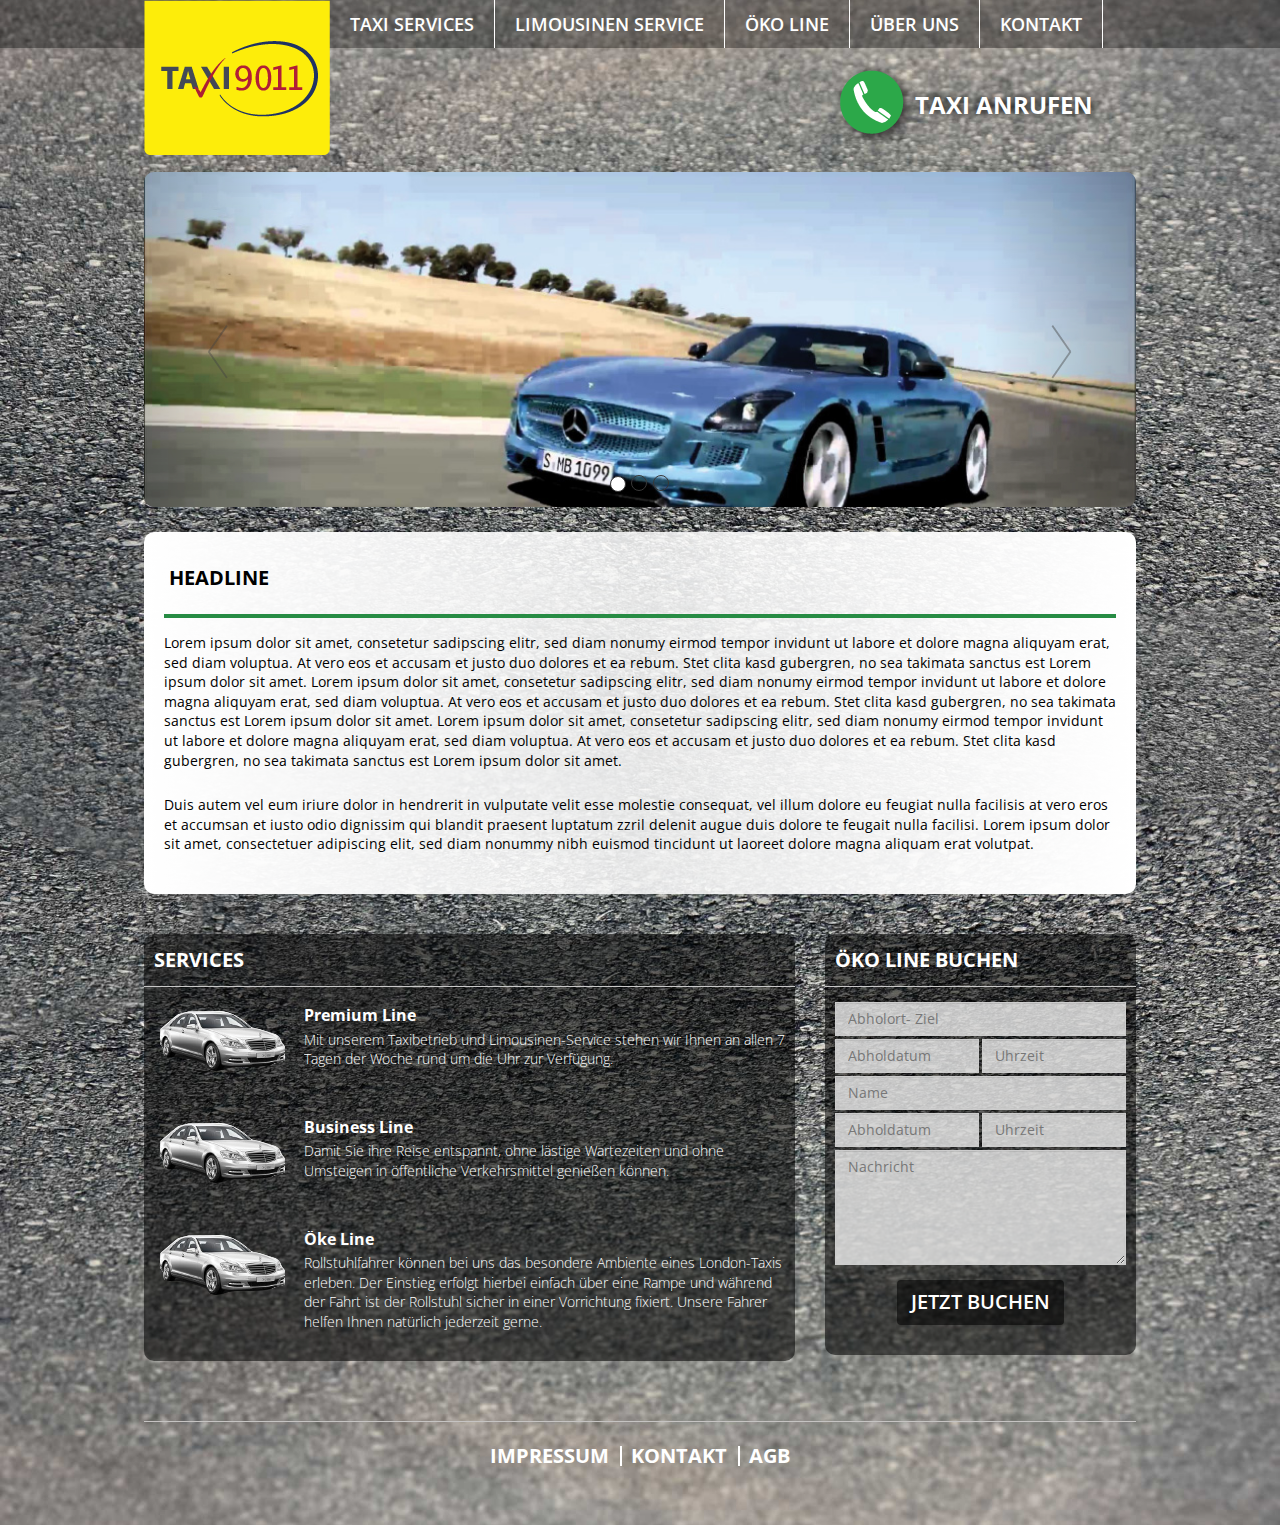
==== commit 471972d3: "done" ====
--- a/artikel.html
+++ b/artikel.html
@@ -152,7 +152,40 @@
 						<h3 class="h3">Öko Line BUCHEN</h3>
 					</div>
 					<div class="form-in">
-						Lorem ipsum dolor sit amet, consectetur adipisicing elit. Est tempora, sit magni dolores at neque ipsum autem doloremque libero commodi? Possimus blanditiis atque animi, eos, id minima necessitatibus quos nihil.
+						<div class="row">
+							<div class="col-md-12 col-sm-12 col-xs-12">
+								<input type="text" class="input form-control" placeholder="Abholort- Ziel">
+							</div>
+						</div>
+						<div class="row">
+							<div class="col-md-6 col-sm-6 col-xs-6" style="padding-right: 2px">
+								<input type="text" class="input form-control" placeholder="Abholdatum">
+							</div>
+							<div class="col-md-6 col-sm-6 col-xs-6" style="padding-left: 1px">
+								<input type="text" class="input form-control" placeholder="Uhrzeit">
+							</div>
+						</div>
+						<div class="row">
+							<div class="col-md-12 col-sm-12 col-xs-12">
+								<input type="text" class="input form-control" placeholder="Name">
+							</div>
+						</div>
+						<div class="row">
+							<div class="col-md-6 col-sm-6 col-xs-6" style="padding-right: 2px">
+								<input type="text" class="input form-control" placeholder="Abholdatum">
+							</div>
+							<div class="col-md-6 col-sm-6 col-xs-6" style="padding-left: 1px">
+								<input type="text" class="input form-control" placeholder="Uhrzeit">
+							</div>
+						</div>
+						<div class="row">
+							<div class="col-md-12 col-sm-12 col-xs-12">
+								<textarea class="textarea form-control" placeholder="Nachricht"></textarea>
+							</div>
+						</div>
+						<div class="form-btn">
+							<a href="#" class="btn btn-dark">JETZT BUCHEN</a>
+						</div>
 					</div>
 				</div>
 			</div>
--- a/css/screen.css
+++ b/css/screen.css
@@ -1136,6 +1136,8 @@
 .btn.disabled, .btn[disabled], fieldset[disabled] .btn { cursor: not-allowed; pointer-events: none; opacity: 0.65; filter: alpha(opacity=65); -webkit-box-shadow: none; box-shadow: none; }
 .btn.btn-account { margin-right: 21px; padding-right: 35px; position: relative; }
 .btn.btn-account .i-arr { position: absolute; top: 50%; margin-top: -5px; right: 15px; }
+.btn.btn-dark { background: rgba(0, 0, 0, 0.55); }
+.btn.btn-dark:hover { color: #FFF; }
 .btn.btn-bullhorn { display: inline-block; margin-right: 10px; width: 44px; height: 44px; position: relative; }
 .btn.btn-bullhorn .i-bullhorn { position: absolute; top: 50%; margin-top: -10px; left: 50%; margin-left: -11px; }
 .btn.btn_danger { border-color: #ef5f2a; color: #EF5F2A; }
@@ -2076,8 +2078,8 @@
 @media only screen and (max-width: 766px) { .nav .nav-subnav > ul > li > a { padding: 10px 5px; font-size: 14px; } }
 .nav .nav-subnav > ul > li > a:hover { background: rgba(0, 0, 0, 0.35); text-decoration: none; }
 .nav .nav-subnav .nav-subnav-tel { width: 60px; height: 38px; border-right: none; }
-.nav .nav-subnav .nav-subnav-tel a { position: absolute; top: -22px; right: -14px; background: url('../img/icons-s3059d7232a.png') 0 0 no-repeat; width: 82px; height: 84px; }
-.nav .nav-subnav .nav-subnav-tel a:hover { background: url('../img/icons-s3059d7232a.png') 0 0 no-repeat; width: 82px; height: 84px; }
+.nav .nav-subnav .nav-subnav-tel a { position: absolute; top: -22px; right: -14px; background: url('../img/icons-s1eecf6f393.png') 0 0 no-repeat; width: 82px; height: 84px; }
+.nav .nav-subnav .nav-subnav-tel a:hover { background: url('../img/icons-s1eecf6f393.png') 0 0 no-repeat; width: 82px; height: 84px; }
 
 .dropdown { display: none; width: 200px; padding-top: 1px; padding-left: 0; position: absolute; top: 100%; left: 0; z-index: 100; }
 .dropdown li { list-style: none; }
@@ -2085,15 +2087,15 @@
 @media only screen and (max-width: 992px) { .dropdown a { font-size: 13px; } }
 .dropdown a:hover { background: rgba(0, 0, 0, 0.5); text-decoration: none; }
 
-.logo { background: url('../img/icons-s3059d7232a.png') 0 -94px no-repeat; width: 186px; height: 155px; font: 0/0 a; color: transparent; text-shadow: none; background-color: transparent; border: 0; display: block; }
-@media only screen and (max-width: 992px) { .logo { background: url('../img/icons-s3059d7232a.png') 0 -259px no-repeat; width: 132px; height: 110px; } }
-@media only screen and (max-width: 766px) { .logo { margin-right: 18px; display: inline-block; vertical-align: middle; background: url('../img/icons-s3059d7232a.png') 0 -379px no-repeat; width: 102px; height: 86px; } }
+.logo { background: url('../img/icons-s1eecf6f393.png') 0 -94px no-repeat; width: 186px; height: 155px; font: 0/0 a; color: transparent; text-shadow: none; background-color: transparent; border: 0; display: block; }
+@media only screen and (max-width: 992px) { .logo { background: url('../img/icons-s1eecf6f393.png') 0 -352px no-repeat; width: 132px; height: 110px; } }
+@media only screen and (max-width: 766px) { .logo { margin-right: 18px; display: inline-block; vertical-align: middle; background: url('../img/icons-s1eecf6f393.png') 0 -472px no-repeat; width: 102px; height: 86px; } }
 
 .some { margin-bottom: 25px; text-align: right; }
 @media only screen and (max-width: 1060px) { .some { width: auto; } }
 @media only screen and (max-width: 766px) { .some { margin-bottom: 45px; } }
 .some .some-link { padding-right: 43px; font-size: 24px; text-transform: uppercase; font-family: "Open Sans", sans-serif; font-weight: 700; font-style: normal; text-shadow: 0 0 10px black; }
-.some .some-link:before { content: ""; background: url('../img/icons-s3059d7232a.png') 0 0 no-repeat; width: 82px; height: 84px; display: inline-block; vertical-align: middle; }
+.some .some-link:before { content: ""; background: url('../img/icons-s1eecf6f393.png') 0 0 no-repeat; width: 82px; height: 84px; display: inline-block; vertical-align: middle; }
 .some .some-link span { display: inline-block; vertical-align: middle; }
 
 .carousel { height: 375px; margin-bottom: 25px; }
@@ -2120,8 +2122,8 @@
 .carousel-indicators { bottom: 0; }
 .carousel-indicators li { border: 1px solid #383838; }
 
-.carousel-control.left .glyphicon-chevron-left:before { content: ""; display: inline-block; background: url('../img/icons-s3059d7232a.png') 0 -539px no-repeat; width: 20px; height: 54px; }
-.carousel-control.right .glyphicon-chevron-right:before { content: ""; display: inline-block; background: url('../img/icons-s3059d7232a.png') 0 -475px no-repeat; width: 21px; height: 54px; }
+.carousel-control.left .glyphicon-chevron-left:before { content: ""; display: inline-block; background: url('../img/icons-s1eecf6f393.png') 0 -632px no-repeat; width: 20px; height: 54px; }
+.carousel-control.right .glyphicon-chevron-right:before { content: ""; display: inline-block; background: url('../img/icons-s1eecf6f393.png') 0 -568px no-repeat; width: 21px; height: 54px; }
 
 .type { height: 345px; margin-bottom: 35px; background: url("../img/type-bg.png"); border-radius: 5px; text-align: center; background-repeat: no-repeat; background-size: cover; background-position: 50% 50%; }
 @media only screen and (max-width: 766px) { .type { margin-bottom: 0; } }
@@ -2167,10 +2169,17 @@
 .widget .widget-content { padding: 15px 20px; }
 .widget .widget-content p { margin-bottom: 25px; }
 
-.form { background: rgba(0, 0, 0, 0.55); border-radius: 10px; }
+.form { min-height: 421px; background: rgba(0, 0, 0, 0.55); border-radius: 10px; }
 .form .form-top { padding: 15px 10px; border-bottom: 1px solid #c9c9c9; }
 .form .form-top .h3 { margin: 0; font-size: 20px; text-transform: uppercase; font-family: "Open Sans", sans-serif; font-weight: 700; font-style: normal; }
 .form .form-in { padding: 15px 10px; color: white; }
+.form .form-in .row { margin-bottom: 3px; }
+.form .form-btn { margin: 15px 0; text-align: center; }
+.form .textarea { min-height: 115px; }
+
+.form-control { border-radius: 0; background: rgba(252, 252, 252, 0.75); }
+
+textarea.form-control { resize: vertical; }
 
 .footer { margin-top: 60px; border-top: 1px solid #c5c3c2; text-align: center; }
 .footer .footer-nav { display: inline-block; padding: 20px 0 40px; }
@@ -2193,3 +2202,21 @@
 .kontakt .kontakt-top .h3 { margin: 0; font-size: 20px; font-family: "Open Sans", sans-serif; font-weight: 700; font-style: normal; }
 .kontakt .kontakt-top .h3 a { font-size: 20px; font-family: "Open Sans", sans-serif; font-weight: 700; font-style: normal; color: black; }
 .kontakt .kontakt-in { padding: 25px 20px 35px; }
+.kontakt .kontakt-in label { height: 34px; line-height: 34px; font-size: 14px; font-family: "Open Sans", sans-serif; font-weight: 300; font-style: normal; }
+.kontakt .kontakt-in .row { margin-bottom: 9px; }
+.kontakt .kontakt-in textarea { min-height: 140px; }
+.kontakt .kontakt-in .form-control { font-family: "Open Sans", sans-serif; font-weight: 300; font-style: normal; font-size: 14px; }
+.kontakt .kontakt-in .form-control:-moz-placeholder, .kontakt .kontakt-in .form-control::-moz-placeholder { color: transparent; opacity: 1; }
+.kontakt .kontakt-in .form-control::-webkit-input-placeholder { color: transparent; }
+@media only screen and (max-width: 766px) { .kontakt .kontakt-in .form-control:-moz-placeholder, .kontakt .kontakt-in .form-control::-moz-placeholder { color: black; opacity: 1; }
+  .kontakt .kontakt-in .form-control::-webkit-input-placeholder { color: black; } }
+.kontakt .kontakt-btn { text-align: right; }
+.kontakt .kontakt-btn .btn { padding-left: 55px; padding-right: 55px; }
+.kontakt .kontakt-logo { margin-bottom: 25px; display: inline-block; background: url('../img/icons-s1eecf6f393.png') 0 -259px no-repeat; width: 173px; height: 83px; }
+.kontakt .kontakt-row { padding-right: 24px; }
+@media only screen and (max-width: 766px) { .kontakt .kontakt-row { padding-right: 0; } }
+.kontakt .kontakt-meta { margin-bottom: 35px; font-size: 14px; font-family: "Open Sans", sans-serif; font-weight: 300; font-style: normal; }
+.kontakt .kontakt-addr { font-size: 14px; font-family: "Open Sans", sans-serif; font-weight: 300; font-style: normal; }
+@media only screen and (max-width: 766px) { .kontakt .kontakt-addr { margin-bottom: 20px; } }
+.kontakt .kontakt-addr p { margin-bottom: 0; line-height: 1.6; }
+.kontakt .kontakt-addr a { color: black; }
